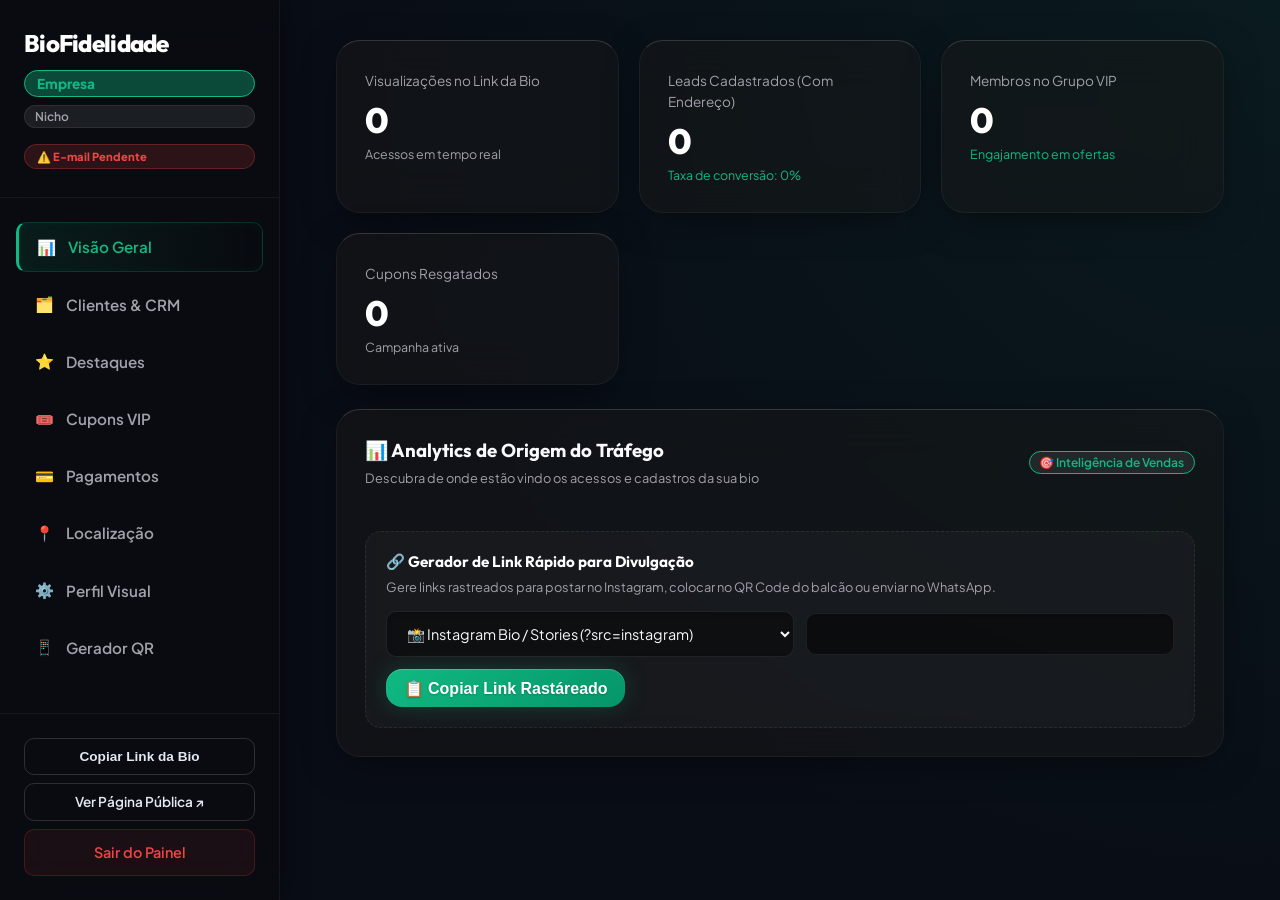
==== admin/empresa.html @ f2951888 "feat: atualizar admin/empresa.html (versao final com bugs corrigidos)" ====
<!DOCTYPE html>
<html lang="pt-BR">
<head>
  <meta charset="UTF-8">
  <meta name="viewport" content="width=device-width, initial-scale=1.0">
  <title>Painel da Empresa | BioFidelidade SaaS</title>

  <!-- Google Fonts -->
  <link rel="preconnect" href="https://fonts.googleapis.com">
  <link rel="preconnect" href="https://fonts.gstatic.com" crossorigin>
  <link href="https://fonts.googleapis.com/css2?family=Plus+Jakarta+Sans:wght@500;600;700;800&family=Inter:wght@400;500;600&display=swap" rel="stylesheet">

  <!-- Cropper.js CDN para Recorte Interativo da Foto de Capa (Zoom, Pan, Centralizar & Bordas) -->
  <link rel="stylesheet" href="https://cdnjs.cloudflare.com/ajax/libs/cropperjs/1.5.13/cropper.min.css"/>
  <script src="https://cdnjs.cloudflare.com/ajax/libs/cropperjs/1.5.13/cropper.min.js" defer></script>

  <link rel="stylesheet" href="../css/style.css">
  <link href="https://fonts.googleapis.com/css2?family=Outfit:wght@400;500;700;800&family=Plus+Jakarta+Sans:wght@400;500;600;700&display=swap" rel="stylesheet">
  <style>
    body { 
      background: #090d16 radial-gradient(circle at top right, rgba(16, 185, 129, 0.08), transparent 60%);
      background-attachment: fixed;
      font-family: 'Plus Jakarta Sans', sans-serif; 
      color: #f8fafc;
    }
    h1, h2, h3, h4, h5, h6, .sidebar-brand, .stat-number { 
      font-family: 'Outfit', sans-serif; 
    }
    .glass-card {
      background: rgba(25, 25, 25, 0.5);
      backdrop-filter: blur(24px);
      -webkit-backdrop-filter: blur(24px);
      border-radius: var(--radius-lg);
      padding: 1.75rem;
      border: 1px solid rgba(255, 255, 255, 0.05);
      border-top: 1px solid rgba(255, 255, 255, 0.15);
      box-shadow: 0 10px 40px -10px rgba(0,0,0,0.5);
      transition: all 0.3s ease;
    }
    .nav-bar-admin {
      display: flex; justify-content: space-between; align-items: center;
      padding: 1rem 2rem; background: rgba(11, 15, 23, 0.95); border-bottom: 1px solid var(--border-color);
      width: 100%;
    }
    .grid-dashboard {
      display: grid; grid-template-columns: repeat(auto-fit, minmax(240px, 1fr)); gap: 1.25rem;
    }
    .stat-number { font-size: 2.2rem; font-weight: 800; color: #fff; margin-top: 0.5rem; }
    .badge-tenant {
      background: var(--tenant-glow); color: var(--tenant-primary);
      border: 1px solid var(--tenant-primary); padding: 0.25rem 0.75rem; border-radius: 99px;
      font-size: 0.85rem; font-weight: 800; display: inline-flex; align-items: center; gap: 0.4rem;
    }
    .badge-niche {
      background: rgba(255, 255, 255, 0.08); color: var(--text-muted);
      border: 1px solid var(--border-color); padding: 0.2rem 0.6rem; border-radius: 99px;
      font-size: 0.75rem; font-weight: 600;
    }
    .tab-btn {
      padding: 0.65rem 1.1rem; border-radius: var(--radius-sm); border: none;
      background: rgba(255,255,255,0.04); color: var(--text-muted); font-weight: 600; font-size: 0.88rem;
      cursor: pointer; transition: var(--transition); display: inline-flex; align-items: center; gap: 0.4rem;
    }
    .tab-btn:hover { background: rgba(255,255,255,0.08); color: #fff; }
    .tab-btn.active { background: var(--tenant-primary); color: #fff; box-shadow: 0 4px 12px var(--tenant-glow); }
    .tab-content {
      display: none;
      animation: fadeInTab 0.25s ease forwards;
    }
    .tab-content.active {
      display: block !important;
    }
    @keyframes fadeInTab {
      from { opacity: 0; transform: translateY(6px); }
      to { opacity: 1; transform: translateY(0); }
    }
    .highlight-edit-card {
      background: rgba(255, 255, 255, 0.03);
      border: 1px solid var(--border-color);
      border-radius: var(--radius-md);
      padding: 1.25rem;
      margin-bottom: 1.25rem;
    }
    .img-upload-box {
      display: flex;
      align-items: center;
      gap: 1rem;
      background: rgba(255, 255, 255, 0.02);
      border: 2px dashed var(--border-color);
      border-radius: var(--radius-sm);
      padding: 0.75rem;
      cursor: pointer;
      transition: var(--transition);
    }
    .img-upload-box:hover {
      border-color: var(--tenant-primary);
      background: rgba(255, 255, 255, 0.05);
    }
    .img-preview-thumb {
      width: 60px;
      height: 60px;
      border-radius: var(--radius-sm);
      object-fit: cover;
      border: 1px solid var(--border-color);
      background: #000;
    }

    /* PREVIEW EM TEMPO REAL NO CELULAR DO PAINEL */
    .mobile-header-preview-box {
      width: 100%;
      height: 140px;
      border-radius: var(--radius-md);
      overflow: hidden;
      border: 1px solid var(--border-color);
      position: relative;
      background: #000;
      margin-top: 0.5rem;
    }
    .mobile-header-preview-img {
      width: 100%;
      height: 100%;
      object-fit: cover;
      object-position: center center;
    }

    /* MODAL DE CROPPER INTERATIVO EM TELA CHEIA */
    .cropper-modal-overlay {
      position: fixed;
      top: 0; left: 0; width: 100vw; height: 100vh;
      background: rgba(0, 0, 0, 0.88);
      backdrop-filter: blur(8px);
      z-index: 99999;
      display: none;
      align-items: center;
      justify-content: center;
      padding: 1rem;
    }
    .cropper-modal-overlay.active {
      display: flex;
    }
    .cropper-modal-container {
      background: #0d1322;
      border: 1px solid var(--border-color);
      border-radius: var(--radius-lg);
      width: 100%;
      max-width: 720px;
      padding: 1.25rem;
      box-shadow: 0 10px 40px rgba(0,0,0,0.8);
      display: flex;
      flex-direction: column;
      max-height: 92vh;
    }
    .cropper-canvas-box {
      width: 100%;
      height: 350px;
      background: #05080e;
      border-radius: var(--radius-md);
      overflow: hidden;
      margin: 1rem 0;
      border: 1px solid var(--border-color);
    }
    .cropper-canvas-box img {
      max-width: 100%;
      display: block;
    }

    .search-input-crm {
      background: rgba(255,255,255,0.05);
      border: 1px solid var(--border-color);
      border-radius: var(--radius-sm);
      padding: 0.5rem 1rem;
      color: #fff;
      font-size: 0.85rem;
      width: 240px;
    }
    .empty-state-card {
      padding: 3rem; text-align: center; color: var(--text-muted);
    }
    .password-wrapper {
      position: relative;
      display: flex;
      align-items: center;
    }
    .password-toggle-eye {
      position: absolute;
      right: 12px;
      background: none;
      border: none;
      color: var(--text-muted);
      cursor: pointer;
      padding: 0;
      display: flex;
      align-items: center;
      justify-content: center;
    }
    .payment-option-checkbox-card {
      display: flex;
      align-items: center;
      gap: 0.75rem;
      background: rgba(255, 255, 255, 0.03);
      border: 1px solid var(--border-color);
      padding: 0.75rem 1rem;
      border-radius: var(--radius-sm);
      cursor: pointer;
      transition: var(--transition);
    }
    .payment-option-checkbox-card:hover {
      border-color: var(--tenant-primary);
      background: rgba(255, 255, 255, 0.06);
    }

    /* Modais do Painel Admin */
    .modal-overlay {
      position: fixed;
      top: 0; left: 0; right: 0; bottom: 0;
      background: rgba(0, 0, 0, 0.8);
      backdrop-filter: blur(8px);
      display: flex;
      align-items: center;
      justify-content: center;
      z-index: 10000;
      opacity: 0;
      pointer-events: none;
      transition: all 0.25s ease;
      padding: 1rem;
    }
    .modal-overlay.active {
      opacity: 1;
      pointer-events: auto;
    }
    .modal-box {
      background: #111726;
      border: 1px solid var(--border-color);
      border-radius: var(--radius-lg);
      width: 100%;
      max-width: 440px;
      max-height: 92vh;
      overflow-y: auto;
      padding: 1.25rem;
      transform: scale(0.95);
      transition: all 0.25s ease;
    }
    .modal-overlay.active .modal-box {
      transform: scale(1);
    }

    /* Premium Sidebar Layout from Master */
    ::-webkit-scrollbar { width: 8px; height: 8px; }
    ::-webkit-scrollbar-track { background: #090d16; }
    ::-webkit-scrollbar-thumb { background: #334155; border-radius: 4px; }

    body {
      display: flex;
      min-height: 100vh;
      overflow-x: hidden;
      margin: 0;
      padding: 0;
    }

    .sidebar {
      width: 280px;
      background: rgba(10, 10, 10, 0.4);
      backdrop-filter: blur(24px);
      -webkit-backdrop-filter: blur(24px);
      border-right: 1px solid rgba(255,255,255,0.05);
      display: flex;
      flex-direction: column;
      flex-shrink: 0;
      position: sticky;
      top: 0;
      height: 100vh;
      z-index: 100;
      box-shadow: 4px 0 24px rgba(0,0,0,0.4);
    }
    .sidebar-header {
      padding: 1.75rem 1.5rem;
      border-bottom: 1px solid rgba(255,255,255,0.05);
      display: flex;
      flex-direction: column;
      gap: 0.25rem;
    }
    .sidebar-brand { font-size: 1.5rem; font-weight: 800; color: #fff; letter-spacing: -0.03em; }
    .nav-menu { padding: 1.5rem 1rem; flex: 1; display: flex; flex-direction: column; gap: 0.5rem; overflow-y: auto; }
    .nav-item {
      display: flex; align-items: center; gap: 0.75rem;
      padding: 0.85rem 1.1rem; border-radius: var(--radius-sm);
      color: var(--text-muted); text-decoration: none; font-weight: 600; font-size: 0.95rem;
      cursor: pointer; transition: var(--transition);
      border: 1px solid transparent;
    }
    .nav-item:hover { background: rgba(255,255,255,0.03); color: #fff; border-color: rgba(255,255,255,0.05); }
    .nav-item.active { 
      background: linear-gradient(90deg, rgba(16, 185, 129, 0.1) 0%, transparent 100%);
      color: var(--tenant-primary); 
      border: 1px solid rgba(16, 185, 129, 0.2);
      border-left: 3px solid var(--tenant-primary); 
      box-shadow: inset 2px 0 12px rgba(16, 185, 129, 0.05);
    }
    
    .sidebar-footer { padding: 1.5rem; border-top: 1px solid rgba(255,255,255,0.05); }
    .btn-logout {
      width: 100%; display: block; text-align: center; padding: 0.85rem;
      background: rgba(239, 68, 68, 0.08); color: #ef4444; border: 1px solid rgba(239, 68, 68, 0.2);
      border-radius: var(--radius-sm); font-weight: 600; font-size: 0.9rem; cursor: pointer; text-decoration: none;
      transition: var(--transition);
    }
    .btn-logout:hover { background: rgba(239, 68, 68, 0.15); box-shadow: 0 0 16px rgba(239, 68, 68, 0.2); }

    .main-content {
      flex: 1; padding: 2.5rem 3.5rem; overflow-y: auto; height: 100vh; position: relative;
    }
    
    .header-top { display: flex; justify-content: space-between; align-items: center; margin-bottom: 2rem; }
    .page-title h1 { font-size: 2rem; font-weight: 800; margin-bottom: 0.25rem; letter-spacing: -0.03em; }
    .page-title p { color: var(--text-muted); font-size: 0.95rem; }

    .btn-outline {
      background: transparent; color: #e2e8f0; border: 1px solid rgba(255,255,255,0.15); padding: 0.6rem 0.8rem;
      border-radius: var(--radius-sm); font-weight: 600; font-size: 0.85rem; cursor: pointer; text-decoration: none; transition: var(--transition); display: inline-flex; align-items: center; gap: 0.3rem;
    }
    .btn-outline:hover { background: rgba(255,255,255,0.08); border-color: rgba(255,255,255,0.3); color: #fff; }
    
    /* Hide the old layout elements */
    /* removed hidden layout */

  </style>
</head>
<body>

  <!-- SIDEBAR -->
  <aside class="sidebar">
    <div class="sidebar-header">
      <div class="sidebar-brand">BioFidelidade</div>
      <span class="badge-tenant" id="admin-company-name" style="margin-top: 0.5rem;">Empresa</span>
      <span class="badge-niche" id="admin-company-niche" style="margin-top: 0.25rem;">Nicho</span>
      <span id="badge-email-confirm-status" style="padding: 0.25rem 0.75rem; border-radius: 99px; font-size: 0.7rem; font-weight: 800; display: inline-flex; align-items: center; gap: 0.35rem; cursor: pointer; margin-top: 0.75rem; background: rgba(239,68,68,0.15); color: #ef4444; border: 1px solid rgba(239,68,68,0.3);" onclick="checkAndOpenEmailConfirmModal()">
        ⚠️ E-mail Pendente
      </span>
      <button type="button" id="btn-test-email-lock" onclick="toggleEmailConfirmationForTesting()" class="btn-action btn-secondary-action" style="padding: 0.3rem 0.5rem; font-size: 0.7rem; cursor: pointer; border-color: rgba(245,158,11,0.5); color: #f59e0b; display: none; margin-top: 0.5rem;">
        🔒 Testar Trava
      </button>
    </div>
    
    <nav class="nav-menu">
      <div class="nav-item active" onclick="showTab('tab-visao-geral', this)">
        <span>📊</span> Visão Geral
      </div>
      <div class="nav-item" onclick="showTab('tab-clientes', this)">
        <span>🗂️</span> Clientes & CRM
      </div>
      <div class="nav-item" onclick="showTab('tab-destaques', this)">
        <span>⭐</span> Destaques
      </div>
      <div class="nav-item" onclick="showTab('tab-cupons', this)">
        <span>🎟️</span> Cupons VIP
      </div>
      <div class="nav-item" onclick="showTab('tab-pagamentos', this)">
        <span>💳</span> Pagamentos
      </div>
      <div class="nav-item" onclick="showTab('tab-localizacao', this)">
        <span>📍</span> Localização
      </div>
      <div class="nav-item" onclick="showTab('tab-conta-seguranca', this)">
        <span>⚙️</span> Perfil Visual
      </div>
      <div class="nav-item" onclick="showTab('tab-qrcode', this)">
        <span>📱</span> Gerador QR
      </div>
    </nav>
    
    <div class="sidebar-footer" style="display:flex; flex-direction:column; gap:0.5rem;">
      <select id="company-selector-admin" onchange="switchAdminCompany(this.value)" class="tenant-switcher-select" style="display: none; background: rgba(255,255,255,0.05); border: 1px solid rgba(255,255,255,0.1); color: #fff; padding: 0.5rem; border-radius: 8px; font-size: 0.8rem;"></select>
      <button class="btn-outline" onclick="copyBioLink()" style="width:100%; justify-content:center;">Copiar Link da Bio</button>
      <a href="../index.html" id="link-public-page" target="_blank" class="btn-outline" style="width:100%; justify-content:center;">Ver Página Pública ↗</a>
      <a href="login.html" class="btn-logout">Sair do Painel</a>
    </div>
  </aside>

  <!-- MAIN CONTENT -->
  <main class="main-content">

    <div id="tab-visao-geral" class="tab-content active" style="display: block;">
      <div class="grid-dashboard" style="margin-bottom: 1.5rem;">
        <div class="glass-card">
          <span style="font-size: 0.85rem; color: var(--text-muted);">Visualizações no Link da Bio</span>
          <div class="stat-number" id="m-views">0</div>
          <span style="font-size: 0.78rem; color: var(--text-muted);">Acessos em tempo real</span>
        </div>

        <div class="glass-card">
          <span style="font-size: 0.85rem; color: var(--text-muted);">Leads Cadastrados (Com Endereço)</span>
          <div class="stat-number" id="m-leads">0</div>
          <span style="font-size: 0.78rem; color: var(--open-green);" id="m-conversion-rate">Taxa de conversão: 0%</span>
        </div>

        <div class="glass-card">
          <span style="font-size: 0.85rem; color: var(--text-muted);">Membros no Grupo VIP</span>
          <div class="stat-number" id="m-vip">0</div>
          <span style="font-size: 0.78rem; color: var(--tenant-primary);">Engajamento em ofertas</span>
        </div>

        <div class="glass-card">
          <span style="font-size: 0.85rem; color: var(--text-muted);">Cupons Resgatados</span>
          <div class="stat-number" id="m-coupons">0</div>
          <span style="font-size: 0.78rem; color: var(--text-muted);">Campanha ativa</span>
        </div>
      </div>

      <!-- SEÇÃO 1: PAINEL DE ORIGEM DO TRÁFEGO (ANALYTICS) -->
      <div class="glass-card" style="margin-bottom: 1.5rem;">
        <div style="display: flex; justify-content: space-between; align-items: center; margin-bottom: 1.25rem; flex-wrap: wrap; gap: 1rem;">
          <div>
            <h3 style="margin-bottom: 0.25rem;">📊 Analytics de Origem do Tráfego</h3>
            <span style="font-size: 0.8rem; color: var(--text-muted);">Descubra de onde estão vindo os acessos e cadastros da sua bio</span>
          </div>
          <span class="badge-niche" style="color: var(--tenant-primary); border-color: var(--tenant-primary);">🎯 Inteligência de Vendas</span>
        </div>

        <div id="traffic-origin-grid" style="display: grid; grid-template-columns: repeat(auto-fit, minmax(220px, 1fr)); gap: 1rem; margin-bottom: 1.5rem;">
          <!-- Preenchido via JS: Instagram, QR Code Balcão, Facebook, WhatsApp, Direto -->
        </div>

        <!-- GERADOR DE LINKS COM TAG DE ORIGEM -->
        <div style="background: rgba(255,255,255,0.03); border: 1px dashed var(--border-color); border-radius: var(--radius-md); padding: 1.25rem;">
          <h4 style="color: #fff; font-size: 0.95rem; margin-bottom: 0.5rem;">🔗 Gerador de Link Rápido para Divulgação</h4>
          <p style="font-size: 0.8rem; color: var(--text-muted); margin-bottom: 1rem;">
            Gere links rastreados para postar no Instagram, colocar no QR Code do balcão ou enviar no WhatsApp.
          </p>

          <div style="display: flex; gap: 0.75rem; flex-wrap: wrap; align-items: center;">
            <select id="link-tag-channel" class="form-control" style="width: auto; min-width: 220px;" onchange="updateGeneratedLinkPreview()">
              <option value="instagram">📸 Instagram Bio / Stories (?src=instagram)</option>
              <option value="qrcode_balcao">📲 QR Code Balcão / Panfleto (?src=qrcode_balcao)</option>
              <option value="facebook">📘 Facebook Post / Ads (?src=facebook)</option>
              <option value="whatsapp">💬 WhatsApp / Grupos (?src=whatsapp)</option>
              <option value="anuncio_pago">🚀 Anúncio Pago Meta/Google (?src=anuncio_pago)</option>
            </select>

            <input type="text" id="generated-tagged-url" class="form-control" readonly style="flex: 1; min-width: 260px; font-family: monospace; background: rgba(0,0,0,0.5); color: var(--tenant-primary); font-weight: 700;">

            <button type="button" class="btn-action btn-primary-action" style="width: auto; padding: 0.6rem 1.1rem; cursor: pointer;" onclick="copyTaggedLink()">
              📋 Copiar Link Rastáreado
            </button>
          </div>
        </div>
      </div>
    </div>

    <!-- TAB 2: Clientes & Leads CRM -->
    <div id="tab-clientes" class="tab-content" style="display: none;">
      <div class="glass-card">
        <div style="display: flex; justify-content: space-between; align-items: center; margin-bottom: 1.25rem; flex-wrap: wrap; gap: 1rem;">
          <div>
            <h3 style="margin-bottom: 0.25rem;">Base de Clientes & CRM</h3>
            <span style="font-size: 0.8rem; color: var(--text-muted);">Visualize os dados, contate clientes ou gerencie registros</span>
          </div>

          <div style="display: flex; gap: 0.5rem; align-items: center; flex-wrap: wrap;">
            <input type="text" id="search-crm" class="search-input-crm" placeholder="Buscar por Nome, Whats ou Bairro..." oninput="filterCRMTable()">
            <button type="button" class="btn-action btn-secondary-action" style="width: auto; padding: 0.4rem 0.75rem; font-size: 0.8rem; cursor: pointer;" onclick="exportCRMList()">
              Exportar CSV
            </button>
            <button type="button" class="btn-action btn-secondary-action" style="width: auto; padding: 0.4rem 0.75rem; font-size: 0.8rem; cursor: pointer; border-color: rgba(239,68,68,0.4); color: #ef4444;" onclick="clearAllLeads()">
              🗑️ Limpar Todos
            </button>
          </div>
        </div>

        <table style="width: 100%; border-collapse: collapse; text-align: left; font-size: 0.9rem;">
          <thead>
            <tr style="border-bottom: 1px solid var(--border-color); color: var(--text-muted);">
              <th style="padding: 0.75rem;">Nome Completo</th>
              <th style="padding: 0.75rem;">WhatsApp</th>
              <th style="padding: 0.75rem;">Endereço & Bairro</th>
              <th style="padding: 0.75rem;">Origem</th>
              <th style="padding: 0.75rem;">Cupom Gerado</th>
              <th style="padding: 0.75rem;">Data / Hora</th>
              <th style="padding: 0.75rem; text-align: right;">Ações</th>
            </tr>
          </thead>
          <tbody id="company-customers-tbody">
            <!-- Preenchido via JS -->
          </tbody>
        </table>
      </div>
    </div>

    <!-- TAB 3: Fotos & Destaques / Mais Vendidos -->
    <div id="tab-destaques" class="tab-content" style="display: none;">
      <div class="glass-card" style="max-width: 760px; margin: 0 auto;">
        <h3>Produtos & Serviços em Destaque</h3>
        <p style="font-size: 0.85rem; color: var(--text-muted); margin-bottom: 1.5rem;">
          Anexe as fotos e valores dos 3 principais produtos ou serviços em destaque na sua bio.
        </p>

        <!-- Destaque 1 -->
        <div class="highlight-edit-card">
          <h4 style="color: var(--tenant-primary); margin-bottom: 0.75rem;">Item 1 em Destaque</h4>
          <div style="display: grid; grid-template-columns: 2fr 1fr; gap: 0.75rem; margin-bottom: 0.75rem;">
            <div class="form-group" style="margin-bottom: 0;">
              <label class="form-label">Nome do Produto / Serviço</label>
              <input type="text" id="h1-name" class="form-control" value="Vitamina C Zinco Premium">
            </div>
            <div class="form-group" style="margin-bottom: 0;">
              <label class="form-label">Preço (R$)</label>
              <input type="text" id="h1-price" class="form-control" value="R$ 29,90">
            </div>
          </div>

          <div class="form-group" style="margin-bottom: 0;">
            <label class="form-label">Anexar Foto do Produto</label>
            <div class="img-upload-box" onclick="document.getElementById('h1-file-input').click()">
              <img id="h1-preview" src="https://images.unsplash.com/photo-1584308666744-24d5c474f2ae?w=400" class="img-preview-thumb" alt="Preview 1">
              <div>
                <span style="font-size: 0.88rem; font-weight: 700; color: #fff;">Clique aqui para selecionar uma foto</span><br>
                <span style="font-size: 0.75rem; color: var(--text-muted);">Suporta JPG, PNG ou WEBP (Galeria / Câmera)</span>
              </div>
              <input type="file" id="h1-file-input" accept="image/*" style="display: none;" onchange="handleImageUpload(event, 'h1')">
            </div>
          </div>
        </div>

        <!-- Destaque 2 -->
        <div class="highlight-edit-card">
          <h4 style="color: var(--tenant-primary); margin-bottom: 0.75rem;">Item 2 em Destaque</h4>
          <div style="display: grid; grid-template-columns: 2fr 1fr; gap: 0.75rem; margin-bottom: 0.75rem;">
            <div class="form-group" style="margin-bottom: 0;">
              <label class="form-label">Nome do Produto / Serviço</label>
              <input type="text" id="h2-name" class="form-control" value="Kit Dermocosmético Hidratante">
            </div>
            <div class="form-group" style="margin-bottom: 0;">
              <label class="form-label">Preço (R$)</label>
              <input type="text" id="h2-price" class="form-control" value="R$ 69,90">
            </div>
          </div>

          <div class="form-group" style="margin-bottom: 0;">
            <label class="form-label">Anexar Foto do Produto</label>
            <div class="img-upload-box" onclick="document.getElementById('h2-file-input').click()">
              <img id="h2-preview" src="https://images.unsplash.com/photo-1576602976047-174e57a47881?w=400" class="img-preview-thumb" alt="Preview 2">
              <div>
                <span style="font-size: 0.88rem; font-weight: 700; color: #fff;">Clique aqui para selecionar uma foto</span><br>
                <span style="font-size: 0.75rem; color: var(--text-muted);">Suporta JPG, PNG ou WEBP (Galeria / Câmera)</span>
              </div>
              <input type="file" id="h2-file-input" accept="image/*" style="display: none;" onchange="handleImageUpload(event, 'h2')">
            </div>
          </div>
        </div>

        <!-- Destaque 3 -->
        <div class="highlight-edit-card">
          <h4 style="color: var(--tenant-primary); margin-bottom: 0.75rem;">Item 3 em Destaque</h4>
          <div style="display: grid; grid-template-columns: 2fr 1fr; gap: 0.75rem; margin-bottom: 0.75rem;">
            <div class="form-group" style="margin-bottom: 0;">
              <label class="form-label">Nome do Produto / Serviço</label>
              <input type="text" id="h3-name" class="form-control" value="Protetor Solar FPS 60">
            </div>
            <div class="form-group" style="margin-bottom: 0;">
              <label class="form-label">Preço (R$)</label>
              <input type="text" id="h3-price" class="form-control" value="R$ 49,90">
            </div>
          </div>

          <div class="form-group" style="margin-bottom: 0;">
            <label class="form-label">Anexar Foto do Produto</label>
            <div class="img-upload-box" onclick="document.getElementById('h3-file-input').click()">
              <img id="h3-preview" src="https://images.unsplash.com/photo-1585435557343-3b092031a831?w=400" class="img-preview-thumb" alt="Preview 3">
              <div>
                <span style="font-size: 0.88rem; font-weight: 700; color: #fff;">Clique aqui para selecionar uma foto</span><br>
                <span style="font-size: 0.75rem; color: var(--text-muted);">Suporta JPG, PNG ou WEBP (Galeria / Câmera)</span>
              </div>
              <input type="file" id="h3-file-input" accept="image/*" style="display: none;" onchange="handleImageUpload(event, 'h3')">
            </div>
          </div>
        </div>

        <button type="button" class="btn-action btn-primary-action" style="cursor: pointer;" onclick="saveHighlights()">
          Salvar Produtos em Destaque
        </button>
      </div>
    </div>

    <!-- TAB: OFERTAS, CUPONS & GRUPO VIP -->
    <div id="tab-cupons" class="tab-content" style="display: none;">
      <div class="glass-card" style="max-width: 650px; margin: 0 auto;">
        <h3>Ofertas, Cupons & Link do Grupo VIP</h3>
        <p style="font-size: 0.85rem; color: var(--text-muted); margin-bottom: 1.5rem;">
          Personalize a porcentagem do desconto (ex: 5% OFF, 10% OFF, R$ 15 OFF), a oferta de boas-vindas e o código do cupom.
        </p>

        <div style="display: grid; grid-template-columns: 1fr 1fr; gap: 0.85rem; margin-bottom: 1rem;">
          <div class="form-group" style="margin: 0;">
            <label class="form-label">Porcentagem / Valor do Desconto *</label>
            <input type="text" id="config-discount-badge" class="form-control" value="10% OFF" placeholder="ex: 5% OFF, 10% OFF, R$ 10 OFF" oninput="updateCampaignTitlePreview(this.value)">
          </div>

          <div class="form-group" style="margin: 0;">
            <label class="form-label">Código Base do Cupom *</label>
            <input type="text" id="config-coupon-code" class="form-control" value="MED10" placeholder="ex: MED10, PROMO5">
          </div>
        </div>

        <!-- ATALHOS RÁPIDOS PRESET DE DESCONTO -->
        <div style="display: flex; gap: 0.4rem; flex-wrap: wrap; margin-bottom: 1.25rem;">
          <button type="button" class="btn-action btn-secondary-action" style="padding: 0.3rem 0.65rem; font-size: 0.73rem; cursor: pointer; width: auto;" onclick="applyDiscountPreset('5%')">⚡ 5% OFF (Cupom MED10)</button>
          <button type="button" class="btn-action btn-secondary-action" style="padding: 0.3rem 0.65rem; font-size: 0.73rem; cursor: pointer; width: auto;" onclick="applyDiscountPreset('10%')">⚡ 10% OFF (Cupom MED10)</button>
          <button type="button" class="btn-action btn-secondary-action" style="padding: 0.3rem 0.65rem; font-size: 0.73rem; cursor: pointer; width: auto;" onclick="applyDiscountPreset('especial')">⚡ Desconto Especial VIP</button>
        </div>

        <div class="form-group">
          <label class="form-label">Título da Oferta de Boas-Vindas na Bio</label>
          <input type="text" id="config-campaign-title" class="form-control" value="Ganhe 10% OFF na 1ª compra + Acesso ao Grupo VIP">
        </div>

        <div class="form-group">
          <label class="form-label">Link de Convite do Grupo VIP do WhatsApp</label>
          <input type="url" id="config-vip-group-cupons" class="form-control" value="https://chat.whatsapp.com/demoMedFarmaVIP" placeholder="https://chat.whatsapp.com/xyz">
          <span style="font-size: 0.75rem; color: var(--text-muted); margin-top: 0.25rem; display: block;">
            💡 Cole aqui o link de convite do seu grupo no WhatsApp (Dados do Grupo -> Convidar via Link).
          </span>
        </div>

        <button type="button" class="btn-action btn-primary-action" style="cursor: pointer;" onclick="saveCampaignConfig()">
          Salvar Alterações da Campanha & Grupo VIP
        </button>
      </div>
    </div>

    <!-- TAB: FORMAS DE PAGAMENTO ACEITAS -->
    <div id="tab-pagamentos" class="tab-content" style="display: none;">
      <div class="glass-card" style="max-width: 650px; margin: 0 auto;">
        <h3>Formas de Pagamento Aceitas</h3>
        <p style="font-size: 0.85rem; color: var(--text-muted); margin-bottom: 1.5rem;">
          Selecione os métodos de pagamento exibidos no perfil da sua bio para passar confiança aos seus clientes.
        </p>

        <div style="display: flex; flex-direction: column; gap: 0.75rem; margin-bottom: 1.5rem;">
          
          <label class="payment-option-checkbox-card">
            <input type="checkbox" id="pay-pix" checked style="width: 18px; height: 18px; cursor: pointer;">
            <div>
              <strong style="color: #fff; font-size: 0.9rem;">⚡ Pix Instantâneo</strong><br>
              <span style="font-size: 0.78rem; color: var(--text-muted);">Aprova na hora com Chave Pix ou QR Code</span>
            </div>
          </label>

          <label class="payment-option-checkbox-card">
            <input type="checkbox" id="pay-card" checked style="width: 18px; height: 18px; cursor: pointer;">
            <div>
              <strong style="color: #fff; font-size: 0.9rem;">💳 Cartão de Crédito / Débito</strong><br>
              <span style="font-size: 0.78rem; color: var(--text-muted);">Maquininha na entrega ou link de pagamento online</span>
            </div>
          </label>

          <label class="payment-option-checkbox-card">
            <input type="checkbox" id="pay-cash" checked style="width: 18px; height: 18px; cursor: pointer;">
            <div>
              <strong style="color: #fff; font-size: 0.9rem;">💵 Dinheiro em Espécie (Com Troco)</strong><br>
              <span style="font-size: 0.78rem; color: var(--text-muted);">Pagamento físico no ato da entrega/atendimento</span>
            </div>
          </label>

          <label class="payment-option-checkbox-card">
            <input type="checkbox" id="pay-meal" style="width: 18px; height: 18px; cursor: pointer;">
            <div>
              <strong style="color: #fff; font-size: 0.9rem;">🍔 Vale Refeição / Alimentação (VR / VA / Ticket)</strong><br>
              <span style="font-size: 0.78rem; color: var(--text-muted);">Ideal para alimentação, drogarias e supermercados</span>
            </div>
          </label>

        </div>

        <div class="form-group">
          <label class="form-label">Outras Formas de Pagamento Personalizadas (Opcional)</label>
          <input type="text" id="pay-custom" class="form-control" placeholder="Ex: PicPay, Boleto Faturado, Transferência Itaú" value="">
          <span style="font-size: 0.75rem; color: var(--text-muted); margin-top: 0.25rem; display: block;">
            Caso queira adicionar outra opção personalizada, separe por vírgulas.
          </span>
        </div>

        <button type="button" class="btn-action btn-primary-action" style="cursor: pointer;" onclick="savePaymentConfig()">
          Salvar Formas de Pagamento
        </button>
      </div>
    </div>

    <!-- TAB 5: Localização & GPS -->
    <div id="tab-localizacao" class="tab-content" style="display: none;">
      <div class="glass-card" style="max-width: 650px; margin: 0 auto;">
        <h3>Configuração de Localização & GPS</h3>
        <p style="font-size: 0.85rem; color: var(--text-muted); margin-bottom: 1.25rem;">
          Altere o endereço e os horários de atendimento da empresa. O mapa e o indicador de atendimento em tempo áreal atualizarão automaticamente!
        </p>

        <div class="form-group">
          <label class="form-label">Endereço Completo Comercial</label>
          <input type="text" id="config-address" class="form-control" value="Av. Brasil, 450 - Centro" oninput="updateAdminMapPreview(this.value)">
          <span style="font-size: 0.75rem; color: var(--text-muted); margin-top: 0.25rem; display: block;">
            💡 Digite a Rua, Número, Bairro e Cidade (ex: Av. Brasil, 450 - Centro).
          </span>
        </div>

        <!-- HOÁRIOS DETALHADOS POR DIA DA SEMANA / FINAL DE SEMANA -->
        <div class="form-group" style="margin-bottom: 1.25rem;">
          <label class="form-label" style="font-weight: 800; color: #fff;">⏰ Horários de Funcionamento por Dia / Final de Semana</label>

          <div style="display: grid; grid-template-columns: repeat(auto-fit, minmax(180px, 1fr)); gap: 0.75rem; margin-top: 0.4rem;">
            <!-- 1. Seg a Sex -->
            <div style="background: rgba(255,255,255,0.03); border: 1px solid var(--border-color); border-radius: 10px; padding: 0.85rem;">
              <label style="font-size: 0.8rem; font-weight: 700; color: #fff; display: block; margin-bottom: 0.35rem;">
                📅 Segunda a Sexta
              </label>
              <input type="text" id="config-hours-weekday" class="form-control" value="08:00 às 22:00" placeholder="08:00 às 22:00" oninput="updateAdminHoursPreviewAll()">
            </div>

            <!-- 2. Sábado -->
            <div style="background: rgba(255,255,255,0.03); border: 1px solid var(--border-color); border-radius: 10px; padding: 0.85rem;">
              <label style="font-size: 0.8rem; font-weight: 700; color: #fff; display: block; margin-bottom: 0.35rem;">
                📅 Sábado
              </label>
              <input type="text" id="config-hours-saturday" class="form-control" value="08:00 às 18:00" placeholder="08:00 às 18:00 ou Fechado" oninput="updateAdminHoursPreviewAll()">
            </div>

            <!-- 3. Domingo -->
            <div style="background: rgba(255,255,255,0.03); border: 1px solid var(--border-color); border-radius: 10px; padding: 0.85rem;">
              <label style="font-size: 0.8rem; font-weight: 700; color: #fff; display: block; margin-bottom: 0.35rem;">
                📅 Domingo & Feriados
              </label>
              <input type="text" id="config-hours-sunday" class="form-control" value="Fechado" placeholder="Fechado ou 09:00 às 14:00" oninput="updateAdminHoursPreviewAll()">
            </div>
          </div>

          <!-- ATALHOS RÁPIDOS PRESET -->
          <div style="display: flex; gap: 0.4rem; flex-wrap: wrap; margin-top: 0.65rem;">
            <button type="button" class="btn-action btn-secondary-action" style="padding: 0.3rem 0.65rem; font-size: 0.73rem; cursor: pointer; width: auto;" onclick="applyHoursPreset('standard')">⚡ Padrao: Seg-Sex 08-22h | Sáb 08-18h | Dom Fechado</button>
            <button type="button" class="btn-action btn-secondary-action" style="padding: 0.3rem 0.65rem; font-size: 0.73rem; cursor: pointer; width: auto;" onclick="applyHoursPreset('commercial')">⚡ Comercial: Seg-Sex 08-18h | Sáb 08-12h | Dom Fechado</button>
            <button type="button" class="btn-action btn-secondary-action" style="padding: 0.3rem 0.65rem; font-size: 0.73rem; cursor: pointer; width: auto;" onclick="applyHoursPreset('24h')">⚡ 24h Todos os Dias</button>
          </div>
        </div>

        <!-- PRÉ-VISUALIZAÇÃO DO STATUS EM TEMPO REAL E MAPA DO GOOGLE -->
        <div style="background: rgba(255,255,255,0.03); border: 1px solid var(--border-color); border-radius: var(--radius-md); padding: 1rem; margin-bottom: 1.25rem;">
          <div style="display: flex; justify-content: space-between; align-items: center; margin-bottom: 0.75rem;">
            <span style="font-size: 0.82rem; font-weight: 700; color: #fff;">📱 Pré-Visualização na Bio Pública</span>
            <div id="admin-hours-status-badge" style="font-size: 0.75rem; font-weight: 800; padding: 0.25rem 0.6rem; border-radius: 99px; background: rgba(16,185,129,0.15); color: #10b981; border: 1px solid #10b981;">
              🟢 Aberto Agora
            </div>
          </div>

          <div style="width: 100%; height: 160px; border-radius: var(--radius-sm); overflow: hidden; border: 1px solid var(--border-color); position: relative; background: #000;">
            <iframe id="admin-map-preview-iframe" style="width: 100%; height: 100%; border: none; filter: grayscale(0.8) invert(0.9) contrast(1.2);" src="https://maps.google.com/maps?q=Av.%20Brasil,%20450%20-%20Centro&t=&z=15&ie=UTF8&iwloc=&output=embed"></iframe>
          </div>
        </div>

        <button type="button" class="btn-action btn-primary-action" style="cursor: pointer;" onclick="saveLocationConfig()">
          Salvar Localização & Horários
        </button>
      </div>
    </div>

    <!-- TAB 6: PERFIL & IDENTIDADE VISUAL + RECORTE INTERATIVO DE CAPA COM CENTRALIZAÇÃO AUTOMÁTICA -->
    <div id="tab-conta-seguranca" class="tab-content" style="display: none;">
      <div class="glass-card" style="max-width: 680px; margin: 0 auto;">
        <h3 style="margin-bottom: 0.25rem;">Perfil & Identidade Visual da Bio</h3>
        <p style="font-size: 0.85rem; color: var(--text-muted); margin-bottom: 1.5rem;">
          Personalize as fotos da capa da sua bio com ferramenta de zoom, centralização em 1 clique e bordas livres.
        </p>
        
        <!-- SEÇÃO DE FOTOS DA BIO COM RECORTE E CENTRALIZAÇÃO AUTOMÁTICA -->
        <div style="background: rgba(255,255,255,0.03); border: 1px solid var(--border-color); border-radius: var(--radius-md); padding: 1.25rem; margin-bottom: 1.5rem;">
          <h4 style="color: var(--tenant-primary); margin-bottom: 1rem;">🖼️ Imagens do Perfil & Capa</h4>

          <!-- 1. Foto de Capa / Banner com Ferramenta de Zoom & Centralização -->
          <div class="form-group" style="margin-bottom: 1.25rem;">
            <div style="display: flex; justify-content: space-between; align-items: center; margin-bottom: 0.4rem;">
              <label class="form-label" style="margin-bottom: 0;">1. Foto da Capa (Banner)</label>
              <div style="display: flex; gap: 0.5rem;">
                <button type="button" onclick="openCropperModal()" class="btn-action btn-primary-action" style="padding: 0.35rem 0.75rem; font-size: 0.8rem; cursor: pointer; width: auto;">
                  ✂️ Enquadrar & Cortar Capa
                </button>
                <button type="button" onclick="document.getElementById('banner-file-input').click()" class="btn-action btn-secondary-action" style="padding: 0.35rem 0.75rem; font-size: 0.8rem; cursor: pointer; width: auto;">
                  📷 Nova Foto
                </button>
              </div>
            </div>
            
            <div class="mobile-header-preview-box">
              <img id="banner-preview" src="https://images.unsplash.com/photo-1576602976047-174e57a47881?w=800" class="mobile-header-preview-img" alt="Capa Atual">
            </div>
            <span style="font-size: 0.75rem; color: var(--text-muted); margin-top: 0.3rem; display: block;">
              💡 Clique no botão <strong>"Enquadrar & Cortar Capa"</strong> para centralizar a imagem em 1 clique e ajustar o zoom perfeito!
            </span>

            <input type="file" id="banner-file-input" accept="image/*" style="display: none;" onchange="handleBannerUpload(event)">
          </div>

          <!-- 2. Foto do Perfil / Logotipo -->
          <div class="form-group" style="margin-bottom: 0;">
            <label class="form-label">2. Foto do Perfil (Logotipo Circular)</label>
            <div class="img-upload-box" onclick="document.getElementById('logo-file-input').click()">
              <img id="logo-preview" src="https://images.unsplash.com/photo-1576602976047-174e57a47881?w=200" class="img-preview-thumb" style="width: 54px; height: 54px; border-radius: 50%;" alt="Logo Preview">
              <div>
                <span style="font-size: 0.88rem; font-weight: 700; color: #fff;">Clique para alterar a Foto do Perfil</span><br>
                <span style="font-size: 0.75rem; color: var(--text-muted);">Avatar circular centralizado da marca</span>
              </div>
              <input type="file" id="logo-file-input" accept="image/*" style="display: none;" onchange="handleLogoUpload(event)">
            </div>
          </div>
        </div>

        <!-- DADOS GERAIS DA EMPRESA -->
        <div class="form-group">
          <label class="form-label">Nome da Empresa (Exibido no Topo)</label>
          <input type="text" id="config-name" class="form-control" value="Med Farma">
        </div>

        <div class="form-group">
          <label class="form-label">Bio / Descrição Curta da Marca</label>
          <input type="text" id="config-bio-desc" class="form-control" value="Med Farma • Saúde, Farmácia & Bem-Estar">
        </div>

        <div class="form-group">
          <label class="form-label">Segmento / Categoria Profissional</label>
          <select id="config-niche" class="form-control">
            <option value="Saúde, Farmácia & Bem-Estar">Saúde, Farmácia & Bem-Estar</option>
            <option value="Alimentação, Gastronomia & Delivery">Alimentação, Gastronomia & Delivery</option>
            <option value="Moda, Vestuário & Acessórios">Moda, Vestuário & Acessórios</option>
            <option value="Estética, Beleza & Barbearia">Estética, Beleza & Barbearia</option>
            <option value="Confeitaria, Doceria & Panificação">Confeitaria, Doceria & Panificação</option>
            <option value="Supermercados, Hortifruti & Mercearia">Supermercados, Hortifruti & Mercearia</option>
            <option value="Pet Shop & Serviços Veterinários">Pet Shop & Serviços Veterinários</option>
            <option value="Automotivo, Oficinas & Lava-Rápido">Automotivo, Oficinas & Lava-Rápido</option>
            <option value="Construção, Reforma & Arquitetura">Construção, Reforma & Arquitetura</option>
            <option value="Eletrônicos, Informática & Assistência">Eletrônicos, Informática & Assistência</option>
            <option value="Serviços Profissionais & Consultoria">Serviços Profissionais & Consultoria</option>
            <option value="Academia, Esportes & Suplementos">Academia, Esportes & Suplementos</option>
            <option value="Comércio & Serviços Gerais">Comércio & Serviços Gerais</option>
          </select>
        </div>

        <div class="form-group">
          <label class="form-label">E-mail do Titular da Conta</label>
          <input type="email" id="config-email" class="form-control" value="admin@medfarma.com">
        </div>

        <div class="form-group">
          <label class="form-label">Número do WhatsApp Comercial (com DDD)</label>
          <input type="text" id="config-whatsapp" class="form-control" value="5511999990000">
        </div>

        <div class="form-group">
          <label class="form-label">Link do Grupo VIP de Promoções do WhatsApp</label>
          <input type="url" id="config-vip-group" class="form-control" value="https://chat.whatsapp.com/demoMedFarmaVIP" placeholder="https://chat.whatsapp.com/xyz">
        </div>

        <div class="form-group">
          <label class="form-label">Instagram da Empresa (@usuario)</label>
          <input type="text" id="config-instagram" class="form-control" value="@medfarma.oficial" placeholder="@suaempresa">
        </div>

        <div class="form-group">
          <label class="form-label">Cor Principal da Marca</label>
          <input type="color" id="config-color" value="#10b981" style="height: 40px; cursor: pointer; width: 100%;">
        </div>

        <!-- Seção de Segurança: Alterar Senha com Confirmação e Repetição -->
        <div style="border-top: 1px solid var(--border-color); padding-top: 1.5rem; margin-top: 1.75rem;">
          <h4 style="color: #fff; margin-bottom: 0.35rem; font-size: 1.05rem; display: flex; align-items: center; gap: 0.4rem;">
            🔐 Segurança & Alteração de Senha
          </h4>
          <p style="font-size: 0.8rem; color: var(--text-muted); margin-bottom: 1.25rem;">
            Atualize a senha de acesso da sua conta com confirmação em duas etapas.
          </p>
          
          <!-- 1. Senha Atual -->
          <div class="form-group" style="margin-bottom: 1.1rem;">
            <label class="form-label" for="account-current-password">1. Senha Atual</label>
            <div class="password-wrapper">
              <input type="password" id="account-current-password" class="form-control" placeholder="••••••••" style="padding-right: 2.5rem;">
              <button type="button" class="password-toggle-eye" onclick="togglePasswordVisibility('account-current-password', this)">
                <svg width="18" height="18" viewBox="0 0 24 24" fill="none" stroke="currentColor" stroke-width="2" stroke-linecap="round" stroke-linejoin="round"><path d="M1 12s4-8 11-8 11 8 11 8-4 8-11 8-11-8-11-8z"></path><circle cx="12" cy="12" r="3"></circle></svg>
              </button>
            </div>
          </div>

          <!-- 2. Nova Senha -->
          <div class="form-group" style="margin-bottom: 1.1rem;">
            <label class="form-label" for="account-new-password">2. Nova Senha de Acesso</label>
            <div class="password-wrapper">
              <input type="password" id="account-new-password" class="form-control" placeholder="Digite a nova senha (mínimo 6 caracteres)" style="padding-right: 2.5rem;" oninput="validatePasswordConfirmation()">
              <button type="button" class="password-toggle-eye" onclick="togglePasswordVisibility('account-new-password', this)">
                <svg width="18" height="18" viewBox="0 0 24 24" fill="none" stroke="currentColor" stroke-width="2" stroke-linecap="round" stroke-linejoin="round"><path d="M1 12s4-8 11-8 11 8 11 8-4 8-11 8-11-8-11-8z"></path><circle cx="12" cy="12" r="3"></circle></svg>
              </button>
            </div>
          </div>

          <!-- 3. Confirmar e Repetir a Nova Senha -->
          <div class="form-group" style="margin-bottom: 1.25rem;">
            <label class="form-label" for="account-confirm-password">3. Confirmar e Repetir a Nova Senha</label>
            <div class="password-wrapper">
              <input type="password" id="account-confirm-password" class="form-control" placeholder="Repita a nova senha para confirmar" style="padding-right: 2.5rem;" oninput="validatePasswordConfirmation()">
              <button type="button" class="password-toggle-eye" onclick="togglePasswordVisibility('account-confirm-password', this)">
                <svg width="18" height="18" viewBox="0 0 24 24" fill="none" stroke="currentColor" stroke-width="2" stroke-linecap="round" stroke-linejoin="round"><path d="M1 12s4-8 11-8 11 8 11 8-4 8-11 8-11-8-11-8z"></path><circle cx="12" cy="12" r="3"></circle></svg>
              </button>
            </div>
            <span id="password-match-indicator" style="font-size: 0.78rem; font-weight: 700; margin-top: 0.4rem; display: block;"></span>
          </div>

          <button type="button" onclick="savePasswordChangeOnly()" class="btn-action btn-secondary-action" style="cursor: pointer; width: auto; padding: 0.55rem 1.1rem; font-size: 0.85rem; border-color: var(--tenant-primary); color: #fff; margin-bottom: 1.5rem;">
            🔑 Alterar Apenas a Senha
          </button>
        </div>

        <button type="button" class="btn-action btn-primary-action" style="cursor: pointer;" onclick="saveProfileConfig()">
          Salvar Imagens & Dados do Perfil
        </button>
      </div>
    </div>

    <!-- TAB 8: Gerador de QR Code & Sorteios -->
    <div id="tab-qrcode" class="tab-content" style="display: none;">
      <div class="glass-card">
        <h3 style="color: #fff; margin-bottom: 0.35rem; font-weight: 800; font-size: 1.2rem;">
          📱 Gerador de QR Code & Cartaz de Balcão para Sorteios
        </h3>
        <p style="font-size: 0.85rem; color: var(--text-muted); margin-bottom: 1.5rem;">
          Imprima este QR Code e coloque no balcão da sua loja, em folhetos ou nas redes sociais. O cliente escaneia com a câmera do celular, se cadastra para participar do sorteio e fica validado no seu CRM!
        </p>

        <div style="display: grid; grid-template-columns: 1fr 1fr; gap: 1.5rem; align-items: start;">
          <div>
            <div class="form-group" style="margin-bottom: 1.1rem;">
              <label class="form-label">Título Personalizado do Cartaz</label>
              <input type="text" id="qr-poster-title" class="form-control" value="Escaneie para Ganhar Desconto & Participar do Sorteio!" oninput="updateQrCodePreview()">
            </div>

            <div class="form-group" style="margin-bottom: 1.1rem;">
              <label class="form-label">Link de Destino Incorporado no QR Code</label>
              <input type="text" id="qr-encoded-url" class="form-controreadonly style="background: rgba(0,0,0,0.4); color: var(--tenant-primary); font-family: monospace; font-size: 0.82rem;">
            </div>

            <div style="background: rgba(16, 185, 129, 0.08); border: 1px solid rgba(16, 185, 129, 0.25); border-radius: 12px; padding: 1rem; margin-bottom: 1.25rem;">
              <div style="font-size: 0.82rem; font-weight: 800; color: #10b981; margin-bottom: 0.35rem; display: flex; align-items: center; gap: 0.4rem;">
                ⚡ Como Funciona a Validação do Sorteio:
              </div>
              <ul style="font-size: 0.78rem; color: var(--text-muted); padding-left: 1.1rem; line-height: 1.5;">
                <li><strong>1º Escaneamento:</strong> Cliente preenche nome, WhatsApp e CEP (com validação anti-fraude). Ganha o cupom e segue o Instagram da empresa.</li>
                <li><strong>Re-escaneamento:</strong> Se escanear de novo no balcão, o sistema exibe <em>"Cliente Já Validado! ✅"</em> com horário e número de check-ins.</li>
                <li><strong>No seu CRM:</strong> Vocêvisualiza a data, hora exata, IP e cidade de cada validação!</li>
              </ul>
            </div>

            <div style="display: flex; gap: 0.75rem; flex-wrap: wrap;">
              <button type="button" class="btn-action btn-primary-action" onclick="printQrPoster()" style="width: auto; padding: 0.75rem 1.25rem;">
                🖨️ Imprimir Cartaz Oficial A4
              </button>
              <button type="button" class="btn-action btn-secondary-action" onclick="downloadQrCodeImage()" style="width: auto; padding: 0.75rem 1.25rem;">
                📥 Baixar Imagem QR (PNG)
              </button>
            </div>
          </div>

          <!-- Preview do Cartaz de Balcão -->
          <div id="qr-poster-preview-card" style="background: #ffffff; color: #111827; border-radius: 16px; padding: 1.5rem; text-align: center; box-shadow: 0 15px 30px rgba(0,0,0,0.5); border: 4px solid var(--tenant-primary); position: relative;">
            <div style="font-size: 0.75rem; font-weight: 800; color: var(--tenant-primary); text-transform: uppercase; letter-spacing: 0.1em; margin-bottom: 0.4rem;" id="qr-company-badge">
              MED FARMA
            </div>
            <h2 id="qr-poster-title-display" style="font-size: 1.15rem; font-weight: 800; color: #111827; margin-bottom: 1rem; line-height: 1.3;">
              Escaneie para Ganhar Desconto & Participar do Sorteio!
            </h2>

            <div style="background: #f8fafc; border: 2px dashed #cbd5e1; border-radius: 12px; padding: 1rem; display: inline-block; margin-bottom: 1rem;">
              <img id="qr-code-img-preview" src="" alt="QR Code da Empresa" style="width: 200px; height: 200px; display: block; margin: 0 auto;">
            </div>

            <div style="font-size: 0.8rem; font-weight: 700; color: #475569; margin-bottom: 0.2rem;">
              📱 Aponte a câmera do seu celular
            </div>
            <div style="font-size: 0.72rem; color: #94a3b8; font-weight: 600;">
              Validação Rápida & Cupons Exclusivos
            </div>
          </div>
        </div>
      </div>
    </div>

  </div>

  <!-- MODAL DE RECORTE INTERATIVO DE CAPA COM CENTRALIZAÇÃO AUTOMÁTICA -->
  <div class="cropper-modal-overlay" id="cropper-modal">
    <div class="cropper-modal-container">
      <div style="display: flex; justify-content: space-between; align-items: center;">
        <h3 style="font-size: 1.1rem; color: #fff; margin: 0; font-weight: 800;">Enquadrar Foto de Capa (Centralizar & Zoom)</h3>
        <button onclick="closeCropperModal()" style="background: none; border: none; color: #fff; font-size: 1.5rem; cursor: pointer;">&times;</button>
      </div>
      <p style="font-size: 0.8rem; color: var(--text-muted); margin-top: 0.3rem;">
        Arraste a foto livremente e use o botão <strong>"🎯 Centralizar Imagem"</strong> para alinhar perfeitamente no meio!
      </p>

      <div class="cropper-canvas-box">
        <img id="cropper-target-img" src="" alt="Cortar Capa">
      </div>

      <!-- BARRA DE FERRAMENTAS DO CROPPER COM BOTÃO CENTRALIZAR -->
      <div style="display: flex; justify-content: space-between; align-items: center; gap: 0.5rem; flex-wrap: wrap;">
        <div style="display: flex; gap: 0.4rem; flex-wrap: wrap;">
          <button type="button" class="btn-action btn-primary-action" style="width: auto; padding: 0.4rem 0.8rem; font-size: 0.82rem; cursor: pointer; background: var(--tenant-primary);" onclick="centerImageInCropper()">🎯 Centralizar Imagem</button>
          <button type="button" class="btn-action btn-secondary-action" style="width: auto; padding: 0.4rem 0.75rem; font-size: 0.8rem; cursor: pointer;" onclick="fitEntireImageWithBorders()">🖼️ Ajustar Inteira (Com Bordas)</button>
          <button type="button" class="btn-action btn-secondary-action" style="width: auto; padding: 0.4rem 0.75rem; font-size: 0.8rem; cursor: pointer;" onclick="cropperInstance && cropperInstance.zoom(0.1)">🔍 Zoom +</button>
          <button type="button" class="btn-action btn-secondary-action" style="width: auto; padding: 0.4rem 0.75rem; font-size: 0.8rem; cursor: pointer;" onclick="cropperInstance && cropperInstance.zoom(-0.1)">🔍 Zoom -</button>
          <button type="button" class="btn-action btn-secondary-action" style="width: auto; padding: 0.4rem 0.75rem; font-size: 0.8rem; cursor: pointer;" onclick="cropperInstance && cropperInstance.reset()">🔄 Resetar</button>
        </div>

        <div style="display: flex; gap: 0.5rem;">
          <button type="button" class="btn-action btn-secondary-action" style="width: auto; padding: 0.45rem 0.9rem; font-size: 0.85rem; cursor: pointer;" onclick="closeCropperModal()">Cancelar</button>
          <button type="button" class="btn-action btn-primary-action" style="width: auto; padding: 0.45rem 1.1rem; font-size: 0.85rem; cursor: pointer;" onclick="applyCroppedBanner()">✓ Salvar Corte Perfeito</button>
        </div>
      </div>
    </div>
  </div>

  <!-- MODAL DE BLOQUEIO POR E-MAIL NÃO CONFIRMADO (OBRIGATÓRIO PARA ACESSO) -->
  <div id="modal-email-confirm-lock" class="cropper-modal-overlay" style="display: none !important;" style="z-index: 999999; backdrop-filter: blur(14px); background: rgba(7,10,18,0.94); display: none;">
    <div class="cropper-modal-container" style="max-width: 500px; text-align: center; border: 1px solid rgba(245, 158, 11, 0.4); box-shadow: 0 20px 50px rgba(0,0,0,0.8); padding: 2.2rem 1.8rem; background: #0c1019;">
      <div style="width: 64px; height: 64px; border-radius: 50%; background: rgba(245, 158, 11, 0.15); color: #f59e0b; font-size: 2rem; display: flex; align-items: center; justify-content: center; margin: 0 auto 1.2rem auto; border: 1px solid #f59e0b;">
        ✉️
      </div>
      <h3 style="font-size: 1.35rem; color: #fff; font-weight: 800; margin-bottom: 0.4rem;">Confirmação de E-mail Obrigatória</h3>
      <p style="font-size: 0.88rem; color: var(--text-muted); margin-bottom: 1.25rem; line-height: 1.5;">
        Para acessar o painel da sua empresa (<strong id="lock-company-name" style="color: #fff;">Med Farma</strong>), confirme o e-mail cadastrado:<br>
        <strong id="lock-user-email" style="color: var(--tenant-primary); font-family: monospace; font-size: 0.95rem;">contato@medfarma.com.br</strong>
      </p>

      <div style="background: rgba(255,255,255,0.04); border: 1px solid var(--border-color); border-radius: 12px; padding: 1.1rem; margin-bottom: 1.5rem; text-align: left;">
        <label style="font-size: 0.8rem; font-weight: 700; color: #fff; display: block; margin-bottom: 0.4rem;">
          🔑 Digite o Código de 6 Dígitos recebido por e-mail:
        </label>
        <div style="display: flex; gap: 0.5rem; margin-bottom: 0.4rem;">
          <input type="text" id="input-confirm-code" maxlength="6" placeholder="123456" style="text-align: center; letter-spacing: 0.4em; font-family: monospace; font-size: 1.2rem; font-weight: 800; text-transform: uppercase;" class="form-control">
          <button type="button" onclick="verifyConfirmationCode()" class="btn-action btn-primary-action" style="width: auto; padding: 0 1.2rem; white-space: nowrap; cursor: pointer;">
            Confirmar
          </button>
        </div>
        <span style="font-size: 0.73rem; color: var(--text-muted); display: block;">
          💡 Digite o código de teste <strong>123456</strong> ou use o botão de confirmação em 1 clique abaixo.
        </span>
      </div>

      <div style="display: flex; flex-direction: column; gap: 0.6rem;">
        <button type="button" onclick="quickConfirmEmailSimulated()" class="btn-action btn-primary-action" style="background: #10b981; border-color: #10b981; justify-content: center; cursor: pointer; padding: 0.7rem; font-weight: 800;">
          ✅ Confirmar E-mail Agora (Simulação 1-Clique)
        </button>
        <button type="button" onclick="resendConfirmationEmail()" id="btn-resend-email" class="btn-action btn-secondary-action" style="cursor: pointer; justify-content: center; padding: 0.65rem;">
          📩 Reenviar E-mail de Confirmação
        </button>
      </div>
    </div>
  </div>

  <script>
    let activeSlug = 'medfarma';
    const defaultTenants = {
      medfarma: {
        id: 'comp-4',
        name: 'Med Farma',
        slug: 'medfarma',
        niche: 'Saúde, Farmácia & Bem-Estar',
        logo: 'https://images.unsplash.com/photo-1576602976047-174e57a47881?w=200',
        banner: 'https://images.unsplash.com/photo-1576602976047-174e57a47881?w=800',
        bannerPosition: '50%',
        primaryColor: '#10b981',
        whatsapp: '5511999990000',
        vipGroupUrl: 'https://chat.whatsapp.com/demoMedFarmaVIP',
        instagram: '@medfarma',
        bio: 'Med Farma • Saúde, Farmácia & Bem-Estar',
        address: 'Av. Brasil, 450 - Centro',
        hours: '08:00 às 22:00',
        isOpen: true,
        emailConfirmed: true,
        campaignTitle: 'Ganhe 10% OFF na 1ª compra + Acesso ao Grupo VIP',
        couponCode: 'MED10',
        rating: '5.0 ★★★★★ • Avaliações Verificadas (186 avaliações)',
        payments: ['Pix Instantâneo', 'Cartão de Crédito/Débito', 'Dinheiro em Espécie'],
        highlights: [
          { name: 'Vitamina C Zinco Premium', price: 'R$ 29,90', img: 'https://images.unsplash.com/photo-1584308666744-24d5c474f2ae?w=400' },
          { name: 'Kit Dermocosmético Hidratante', price: 'R$ 69,90', img: 'https://images.unsplash.com/photo-1576602976047-174e57a47881?w=400' },
          { name: 'Protetor Solar FPS 60', price: 'R$ 49,90', img: 'https://images.unsplash.com/photo-1585435557343-3b092031a831?w=400' }
        ]
      },
      pizzariacentral: {
        id: 'comp-1',
        name: 'Pizzaria Central',
        slug: 'pizzariacentral',
        niche: 'Alimentação, Gastronomia & Delivery',
        logo: 'https://images.unsplash.com/photo-1513104890138-7c749659a591?w=200',
        banner: 'https://images.unsplash.com/photo-1513104890138-7c749659a591?w=800',
        bannerPosition: '50%',
        primaryColor: '#ef4444',
        whatsapp: '5511999991111',
        vipGroupUrl: 'https://chat.whatsapp.com/demoPizzariaCentralVIP',
        instagram: '@pizzariacentral',
        bio: 'Pizza artesanal feita com massa de fermentação natural',
        address: 'Rua das Flores, 123 - Centro',
        hours: '18:00 às 23:30',
        isOpen: true,
        emailConfirmed: true,
        campaignTitle: 'Ganhe 10% OFF na 1ª compra + Acesso ao Grupo VIP',
        couponCode: 'PIZZA10',
        rating: '5.0 ★★★★★ • Avaliações Verificadas (148 avaliações)',
        payments: ['Pix Instantâneo', 'Cartão de Crédito/Débito', 'Vale Refeição (VR)', 'Dinheiro em Espécie'],
        highlights: [
          { name: 'Pizza Suprema Especial', price: 'R$ 54,90', img: 'https://images.unsplash.com/photo-1513104890138-7c749659a591?w=400' },
          { name: 'Quatro Queijos Cremosa', price: 'R$ 49,90', img: 'https://images.unsplash.com/photo-1574071318508-1cdbab80d002?w=400' },
          { name: 'Combo Família + Guaraná', price: 'R$ 79,90', img: 'https://images.unsplash.com/photo-1565299624946-b28f40a0ae38?w=400' }
        ]
      },
      lojamarina: {
        id: 'comp-2',
        name: 'Loja Marina Moda',
        slug: 'lojamarina',
        niche: 'Moda, Vestuário & Acessórios',
        logo: 'https://images.unsplash.com/photo-1441986300917-64674bd600d8?w=200',
        banner: 'https://images.unsplash.com/photo-1441986300917-64674bd600d8?w=800',
        bannerPosition: '50%',
        primaryColor: '#ec4899',
        whatsapp: '5511999992222',
        vipGroupUrl: 'https://chat.whatsapp.com/demoLojaMarinaVIP',
        instagram: '@lojamarinamoda',
        bio: 'Moda feminina contemporânea • Entrega para todo o Brasil',
        address: 'Av. Paulista, 1500 - Bela Vista',
        hours: '09:00 às 19:00',
        isOpen: true,
        emailConfirmed: true,
        campaignTitle: 'Ganhe 15% OFF na 1ª compra + Acesso ao Grupo VIP',
        couponCode: 'MARINA15',
        rating: '4.9 ★★★★★ • Avaliações Verificadas (210 avaliações)',
        payments: ['Pix com 5% OFF', 'Cartão de Crédito/Débito até 6x', 'Dinheiro em Espécie'],
        highlights: [
          { name: 'Vestido Linho Floral', price: 'R$ 189,90', img: 'https://images.unsplash.com/photo-1515886657613-9f3515b0c78f?w=400' },
          { name: 'Blusa Seda Elegance', price: 'R$ 119,90', img: 'https://images.unsplash.com/photo-1434389677669-e08b4cac3105?w=400' },
          { name: 'Bolsa Couro Eco VIP', price: 'R$ 149,90', img: 'https://images.unsplash.com/photo-1584308666744-24d5c474f2ae?w=400' }
        ]
      },
      barbeariax: {
        id: 'comp-3',
        name: 'Barbearia Alfa',
        slug: 'barbeariax',
        niche: 'Estética, Beleza & Barbearia',
        logo: 'https://images.unsplash.com/photo-1503951914875-452162b0f3f1?w=200',
        banner: 'https://images.unsplash.com/photo-1503951914875-452162b0f3f1?w=800',
        bannerPosition: '50%',
        primaryColor: '#3b82f6',
        whatsapp: '5511999993333',
        vipGroupUrl: 'https://chat.whatsapp.com/demoBarbeariaAlfaVIP',
        instagram: '@barbeariaalfa',
        bio: 'Corte masculino premium e barba alinhada',
        address: 'Rua Augusta, 500 - Consolação',
        hours: '09:00 às 20:00',
        isOpen: true,
        emailConfirmed: true,
        campaignTitle: 'Ganhe 10% OFF no 1º Corte + Acesso ao Grupo VIP',
        couponCode: 'ALFA10',
        rating: '5.0 ★★★★★ • Avaliações Verificadas (172 avaliações)',
        payments: ['Pix Instantâneo', 'Cartão de Crédito/Débito', 'Dinheiro em Espécie'],
        highlights: [
          { name: 'Corte de Cabelo Premium', price: 'R$ 45,00', img: 'https://images.unsplash.com/photo-1503951914875-452162b0f3f1?w=400' },
          { name: 'Barba Alinhada + Toalha Quente', price: 'R$ 35,00', img: 'https://images.unsplash.com/photo-1621605815971-fbc98d665033?w=400' },
          { name: 'Combo Completo (Cabelo + Barba)', price: 'R$ 70,00', img: 'https://images.unsplash.com/photo-1585747860715-2ba37e788b70?w=400' }
        ]
      }
    };

    let sampleCustomers = [];
    const imageStore = { h1: '', h2: '', h3: '', logo: '', banner: '' };
    let cropperInstance = null;

    document.addEventListener('DOMContentLoaded', () => {
      loadDynamicTenant();
      loadCompanyLeads();
      renderTrafficOriginAnalytics();
      updateGeneratedLinkPreview();

      // Bind explícito em todos os itens de navegação lateral
      document.querySelectorAll('.nav-item').forEach(item => {
        item.style.cursor = 'pointer';
        const onclickAttr = item.getAttribute('onclick') || '';
        const match = onclickAttr.match(/showTab\(['"]([^'"]+)['"]/);
        if (match && match[1]) {
          const targetTabId = match[1];
          item.setAttribute('data-tab', targetTabId);
          item.addEventListener('click', (e) => {
            e.preventDefault();
            e.stopPropagation();
            window.showTab(targetTabId, item);
          });
        }
      });

      window.showTab('tab-visao-geral');
    });

    window.showTab = function(tabId, btn) {
      console.log('Navegando para aba:', tabId);

      // 1. Ocultar todas as abas
      document.querySelectorAll('.tab-content').forEach(el => {
        el.classList.remove('active');
        el.style.setProperty('display', 'none', 'important');
      });

      // 2. Desmarcar botões do menu
      document.querySelectorAll('.tab-btn').forEach(el => el.classList.remove('active'));
      document.querySelectorAll('.nav-item').forEach(el => el.classList.remove('active'));

      // 3. Exibir a aba selecionada
      const target = document.getElementById(tabId);
      if (target) {
        target.classList.add('active');
        target.style.setProperty('display', 'block', 'important');
      } else {
        console.warn('Aba não encontrada:', tabId);
      }

      // 4. Marcar botão ativo
      if (btn && btn.classList) {
        btn.classList.add('active');
      } else {
        const navBtn = document.querySelector(`.nav-item[onclick*="${tabId}"]`) || document.querySelector(`[data-tab="${tabId}"]`);
        if (navBtn) navBtn.classList.add('active');
      }

      // 5. Scroll para o topo
      const mainEl = document.querySelector('.main-content');
      if (mainEl) mainEl.scrollTop = 0;
    };

    function openModal(modalId) {
      const el = document.getElementById(modalId);
      if (el) el.classList.add('active');
    }

    function closeModal(modalId) {
      const el = document.getElementById(modalId);
      if (el) el.classList.remove('active');
    }

    function openCropperModal() {
      const bannerSrc = imageStore.banner || (document.getElementById('banner-preview') ? document.getElementById('banner-preview').src : '');
      if (!bannerSrc) {
        alert('Selecione uma foto primeiro!');
        return;
      }

      const modal = document.getElementById('cropper-modal');
      const targetImg = document.getElementById('cropper-target-img');
      targetImg.src = bannerSrc;

      modal.classList.add('active');

      if (cropperInstance) cropperInstance.destroy();

      setTimeout(() => {
        cropperInstance = new Cropper(targetImg, {
          aspectRatio: 800 / 280, // Proporção da Capa Retangular da Bio
          viewMode: 0, // PERMITE BORDAS E DIMINUIR A FOTO ALÉM DO RETÂNGULO
          autoCropAáárea: 0.9,
          responsive: true,
          background: false,
          ready() {
            centerImageInCropper();
          }
        });
      }, 200);
    }

    function centerImageInCropper() {
      if (!cropperInstance) return;
      // Calcula o centro exato da ááárea de visão e ajusta o canvas da foto
      const containerData = cropperInstance.getContainerData();
      const canvasData = cropperInstance.getCanvasData();

      const centerX = (containerData.width - canvasData.width) / 2;
      const centerY = (containerData.height - canvasData.height) / 2;

      cropperInstance.setCanvasData({
        left: centerX,
        top: centerY
      });
    }

    function fitEntireImageWithBorders() {
      if (!cropperInstance) return;
      const cropBoxData = cropperInstance.getCropBoxData();
      const imageData = cropperInstance.getImageData();

      // Calcula a proporção exata para caber a foto 100% inteira sem nenhum corte
      const widthRatio = cropBoxData.width / imageData.naturalWidth;
      const heightRatio = cropBoxData.height / imageData.naturalHeight;
      const fitRatio = Math.min(widthRatio, heightRatio);

      const newWidth = imageData.naturalWidth * fitRatio;
      const newHeight = imageData.naturalHeight * fitRatio;

      const left = cropBoxData.left + (cropBoxData.width - newWidth) / 2;
      const top = cropBoxData.top + (cropBoxData.height - newHeight) / 2;

      cropperInstance.setCanvasData({
        left: left,
        top: top,
        width: newWidth,
        height: newHeight
      });
      showToast('Foto enquadrada 100% inteira sem cortes! 🖼️');
    }

    function closeCropperModal() {
      const modal = document.getElementById('cropper-modal');
      modal.classList.remove('active');
      if (cropperInstance) {
        cropperInstance.destroy();
        cropperInstance = null;
      }
    }

    function applyCroppedBanner() {
      if (!cropperInstance) return;
      try {
        const croppedCanvas = cropperInstance.getCroppedCanvas({
          width: 800,
          height: 280,
          fillColor: '#090d16',
          imageSmoothingEnabled: true,
          imageSmoothingQuality: 'high'
        });

        if (croppedCanvas) {
          const croppedDataUrl = croppedCanvas.toDataURL('image/jpeg', 0.92);
          imageStore.banner = croppedDataUrl;

          const preview = document.getElementById('banner-preview');
          if (preview) preview.src = croppedDataUrl;

          closeCropperModal();
          showToast('Foto de Capa Enquadrada 100% Sem Cortes! 🚀');
        }
      } catch (e) {
        console.warn('Cropper CORS fallback:', e);
        closeCropperModal();
        showToast('Enquadramento de capa ajustado! Clique em "Salvar Imagens & Dados do Perfil" para publicar.');
      }
    }

    function loadCompanyLeads() {
      const leadsKey = `bf_leads_${activeSlug}`;
      let leads = [];
      try {
        leads = JSON.parse(localStorage.getItem(leadsKey) || '[]');
      } catch (e) {
        leads = [];
      }

      const sessionKey = `bf_customer_${activeSlug}`;
      const sessionData = localStorage.getItem(sessionKey);
      if (sessionData) {
        try {
          const cust = JSON.parse(sessionData);
          if (cust && cust.name && !leads.some(l => l.whatsapp === cust.whatsapp)) {
            leads.unshift(cust);
          }
        } catch (e) {}
      }

      sampleCustomers = leads;
      renderCRMTable(sampleCustomers);
      renderTrafficOriginAnalytics();

      const totalLeads = sampleCustomers.length;
      const totalVip = sampleCustomers.filter(c => c.vip).length;
      
      if (document.getElementById('m-leads')) document.getElementById('m-leads').textContent = totalLeads;
      if (document.getElementById('m-vip')) document.getElementById('m-vip').textContent = totalVip;
      if (document.getElementById('m-coupons')) document.getElementById('m-coupons').textContent = totalLeads;

      const viewsEl = document.getElementById('m-views');
      const viewsCount = viewsEl ? parseInt(viewsEl.textContent || '0') : 0;
      if (viewsCount > 0 && document.getElementById('m-conversion-rate')) {
        const rate = ((totalLeads / viewsCount) * 100).toFixed(1);
        document.getElementById('m-conversion-rate').textContent = `Taxa de conversão: ${rate}%`;
      }
    }

    function loadDynamicTenant() {
      const urlParams = new URLSearchParams(window.location.search);
      const queryTenant = urlParams.get('tenant');
      const isMasterMode = urlParams.get('master') === 'true';
      
      let customTenants = {};
      try {
        customTenants = JSON.parse(localStorage.getItem('bf_custom_tenants') || '{}');
      } catch (e) {
        customTenants = {};
      }
      const allTenants = { ...defaultTenants, ...customTenants };

      activeSlug = (activeSlug || 'medfarma').toLowerCase().trim();

      if (queryTenant && allTenants[queryTenant.toLowerCase().trim()]) {
        activeSlug = queryTenant.toLowerCase().trim();
      } else {
        const savedSlug = localStorage.getItem('bf_active_admin_slug');
        if (savedSlug && allTenants[savedSlug.toLowerCase().trim()]) {
          activeSlug = savedSlug.toLowerCase().trim();
        } else {
          activeSlug = 'medfarma';
        }
      }
      localStorage.setItem('bf_active_admin_slug', activeSlug);

      const selector = document.getElementById('company-selector-admin');
      if (selector) {
        if (isMasterMode) {
          selector.style.display = 'block';
          selector.innerHTML = '';
          Object.keys(allTenants).forEach(slug => {
            const t = allTenants[slug];
            const option = document.createElement('option');
            option.value = slug;
            option.textContent = t.name;
            if (slug === activeSlug) option.selected = true;
            selector.appendChild(option);
          });
        } else {
          selector.style.display = 'none';
        }
      }

      const btnTestLock = document.getElementById('btn-test-email-lock');
      if (btnTestLock) {
        btnTestLock.style.display = isMasterMode ? 'inline-flex' : 'none';
      }

      const tenant = allTenants[activeSlug] || allTenants['medfarma'];
      if (tenant) {
        checkEmailConfirmation(tenant);
        if (document.getElementById('admin-company-name')) document.getElementById('admin-company-name').textContent = tenant.name || 'Empresa';
        if (document.getElementById('admin-company-niche')) document.getElementById('admin-company-niche').textContent = tenant.niche || 'Geral';

        const publicBtn = document.getElementById('link-public-page');
        if (publicBtn) {
          const isLocal = window.location.protocol.startsWith('file');
          let targetUrl = `../index.html?tenant=${activeSlug}`;
          if (isLocal) {
            targetUrl = `${window.location.pathname.replace('/admin/empresa.html', '/index.html')}?tenant=${activeSlug}`;
          }
          publicBtn.href = `${targetUrl}&_t=${Date.now()}`;
          publicBtn.target = '_blank';
        }

        if (document.getElementById('m-views')) document.getElementById('m-views').textContent = tenant.views || 0;

        if (document.getElementById('config-name')) document.getElementById('config-name').value = tenant.name || '';
        if (document.getElementById('config-bio-desc')) document.getElementById('config-bio-desc').value = tenant.bio || (tenant.name + ' • ' + (tenant.niche || 'Saúde & Bem-Estar'));
        if (document.getElementById('config-niche')) document.getElementById('config-niche').value = tenant.niche || 'Saúde, Farmácia & Bem-Estar';
        if (document.getElementById('config-email')) document.getElementById('config-email').value = tenant.email || '';
        if (document.getElementById('config-whatsapp')) document.getElementById('config-whatsapp').value = tenant.whatsapp || '';
        if (document.getElementById('config-instagram')) document.getElementById('config-instagram').value = tenant.instagram || ('@' + activeSlug);
        if (document.getElementById('config-color')) document.getElementById('config-color').value = tenant.primaryColor || '#10b981';
        
        updateQrCodePreview();
        
        const addressVal = tenant.address || 'Av. Brasil, 450 - Centro';
        const hoursConfig = tenant.hoursConfig || {
          weekday: '08:00 às 22:00',
          saturday: '08:00 às 18:00',
          sunday: 'Fechado'
        };

        if (document.getElementById('config-address')) document.getElementById('config-address').value = addressVal;
        if (document.getElementById('config-hours-weekday')) document.getElementById('config-hours-weekday').value = hoursConfig.weekday || '08:00 às 22:00';
        if (document.getElementById('config-hours-saturday')) document.getElementById('config-hours-saturday').value = hoursConfig.saturday || '08:00 às 18:00';
        if (document.getElementById('config-hours-sunday')) document.getElementById('config-hours-sunday').value = hoursConfig.sunday || 'Fechado';

        updateAdminMapPreview(addressVal);
        updateAdminHoursPreviewAll();

        if (document.getElementById('config-discount-badge')) document.getElementById('config-discount-badge').value = tenant.discountBadge || '5% OFF';
        if (document.getElementById('config-campaign-title')) document.getElementById('config-campaign-title').value = tenant.campaignTitle || `Ganhe ${tenant.discountBadge || '5% OFF'} na 1ª compra + Acesso ao Grupo VIP`;
        if (document.getElementById('config-coupon-code')) document.getElementById('config-coupon-code').value = tenant.couponCode || (activeSlug === 'medfarma' ? 'MED10' : 'PROMO5');
        
        const vipUrlVal = tenant.vipGroupUrl || `https://chat.whatsapp.com/demo${(activeSlug || 'VIP').toUpperCase()}`;
        if (document.getElementById('config-vip-group')) document.getElementById('config-vip-group').value = vipUrlVal;
        if (document.getElementById('config-vip-group-cupons')) document.getElementById('config-vip-group-cupons').value = vipUrlVal;

        if (document.getElementById('logo-preview') && tenant.logo) {
          document.getElementById('logo-preview').src = tenant.logo;
        }
        if (tenant.banner) {
          if (document.getElementById('banner-preview')) document.getElementById('banner-preview').src = tenant.banner;
        }

        // Carregar Formas de Pagamento Selecionadas
        const pays = tenant.payments || ['Pix Instantâneo', 'Cartão de Crédito/Débito', 'Dinheiro em Espécie'];
        if (document.getElementById('pay-pix')) document.getElementById('pay-pix').checked = pays.some(p => p.toLowerCase().includes('pix'));
        if (document.getElementById('pay-card')) document.getElementById('pay-card').checked = pays.some(p => p.toLowerCase().includes('cartão') || p.toLowerCase().includes('débito'));
        if (document.getElementById('pay-cash')) document.getElementById('pay-cash').checked = pays.some(p => p.toLowerCase().includes('dinheiro') || p.toLowerCase().includes('espécie'));
        if (document.getElementById('pay-meal')) document.getElementById('pay-meal').checked = pays.some(p => p.toLowerCase().includes('refeição') || p.toLowerCase().includes('vr') || p.toLowerCase().includes('va'));

        const customPays = pays.filter(p => 
          !p.toLowerCase().includes('pix') && 
          !p.toLowerCase().includes('cartão') && 
          !p.toLowerCase().includes('dinheiro') && 
          !p.toLowerCase().includes('refeição')
        ).join(', ');
        if (document.getElementById('pay-custom')) document.getElementById('pay-custom').value = customPays;

        if (tenant.highlights && tenant.highlights.length >= 3) {
          if (document.getElementById('h1-name')) document.getElementById('h1-name').value = tenant.highlights[0].name || '';
          if (document.getElementById('h1-price')) document.getElementById('h1-price').value = tenant.highlights[0].price || '';
          if (document.getElementById('h1-preview')) document.getElementById('h1-preview').src = tenant.highlights[0].img || 'https://images.unsplash.com/photo-1584308666744-24d5c474f2ae?w=400';

          if (document.getElementById('h2-name')) document.getElementById('h2-name').value = tenant.highlights[1].name || '';
          if (document.getElementById('h2-price')) document.getElementById('h2-price').value = tenant.highlights[1].price || '';
          if (document.getElementById('h2-preview')) document.getElementById('h2-preview').src = tenant.highlights[1].img || 'https://images.unsplash.com/photo-1576602976047-174e57a47881?w=400';

          if (document.getElementById('h3-name')) document.getElementById('h3-name').value = tenant.highlights[2].name || '';
          if (document.getElementById('h3-price')) document.getElementById('h3-price').value = tenant.highlights[2].price || '';
          if (document.getElementById('h3-preview')) document.getElementById('h3-preview').src = tenant.highlights[2].img || 'https://images.unsplash.com/photo-1585435557343-3b092031a831?w=400';
        }
      }
    }

    function checkEmailConfirmation(tenant) {
      const lockModal = document.getElementById('modal-email-confirm-lock');
      const badgeStatus = document.getElementById('badge-email-confirm-status');
      if (lockModal) {
        lockModal.style.setProperty('display', 'none', 'important');
        lockModal.classList.remove('active');
      }
      if (!tenant) return;

      const isConfirmed = true;

      if (badgeStatus) {
        if (isConfirmed) {
          badgeStatus.style.background = 'rgba(16, 185, 129, 0.15)';
          badgeStatus.style.color = '#10b981';
          badgeStatus.style.border = '1px solid #10b981';
          badgeStatus.innerHTML = '🟢 E-mail Confirmado';
        } else {
          badgeStatus.style.background = 'rgba(245, 158, 11, 0.15)';
          badgeStatus.style.color = '#f59e0b';
          badgeStatus.style.border = '1px solid #f59e0b';
          badgeStatus.innerHTML = '⚠️ E-mail Pendente (Bloqueado)';
        }
      }

      if (lockModal) {
        lockModal.style.setProperty('display', 'none', 'important');
        lockModal.classList.remove('active');
      }
    }

    function checkAndOpenEmailConfirmModal() {
      let customTenants = {};
      try { customTenants = JSON.parse(localStorage.getItem('bf_custom_tenants') || '{}'); } catch(e) {}
      const tenantObj = getOrCááreateTenantObject(activeSlug);
      checkEmailConfirmation(tenantObj);
      if (tenantObj.emailConfirmed === true) {
        showToast('E-mail j está confirmado e verificado! 🟢');
      }
    }

    function verifyConfirmationCode() {
      const codeInput = document.getElementById('input-confirm-code');
      const code = codeInput ? codeInput.value.trim() : '';

      if (!code || code.length < 4) {
        showToast('Digite o código de 6 dígitos recebido por e-mail.');
        return;
      }

      confirmTenantEmail();
    }

    function quickConfirmEmailSimulated() {
      confirmTenantEmail();
    }

    function confirmTenantEmail() {
      let customTenants = {};
      try { customTenants = JSON.parse(localStorage.getItem('bf_custom_tenants') || '{}'); } catch(e) {}
      
      const tenantObj = getOrCááreateTenantObject(activeSlug);
      tenantObj.emailConfirmed = true;

      customTenants[activeSlug] = tenantObj;
      localStorage.setItem('bf_custom_tenants', JSON.stringify(customTenants));

      const lockModal = document.getElementById('modal-email-confirm-lock');
      if (lockModal) {
        lockModal.style.display = 'none';
        lockModal.classList.remove('active');
      }

      loadDynamicTenant();
      showToast('🎉 E-mail Confirmado com Sucesso! Acesso liberado ao Painel.');
    }

    function toggleEmailConfirmationForTesting() {
      let customTenants = {};
      try { customTenants = JSON.parse(localStorage.getItem('bf_custom_tenants') || '{}'); } catch(e) {}
      
      const tenantObj = getOrCááreateTenantObject(activeSlug);
      const newStatus = !(tenantObj.emailConfirmed === true);
      tenantObj.emailConfirmed = newStatus;

      customTenants[activeSlug] = tenantObj;
      localStorage.setItem('bf_custom_tenants', JSON.stringify(customTenants));

      loadDynamicTenant();
      if (newStatus) {
        showToast('Status alterado: E-mail Confirmado! 🟢');
      } else {
        showToast('Status alterado: E-mail Pendente! Bloqueio ativado. ⚠️');
      }
    }

    let resendTimer = null;
    function resendConfirmationEmail() {
      const btn = document.getElementById('btn-resend-email');
      if (!btn || btn.disabled) return;

      const tenant = getOrCááreateTenantObject(activeSlug);
      showToast(`📩 Novo e-mail de confirmação enviado para ${tenant.email || 'seu e-mail'}!`);

      let count = 60;
      btn.disabled = true;
      btn.style.opacity = '0.6';
      btn.textContent = `Aguarde ${count}s para reenviar`;

      if (resendTimer) clearInterval(resendTimer);
      resendTimer = setInterval(() => {
        count--;
        if (count <= 0) {
          clearInterval(resendTimer);
          btn.disabled = false;
          btn.style.opacity = '1';
          btn.textContent = '📩 Reenviar E-mail de Confirmação';
        } else {
          btn.textContent = `Aguarde ${count}s para reenviar`;
        }
      }, 1000);
    }

    function updateAdminMapPreview(addressStr) {
      const iframe = document.getElementById('admin-map-preview-iframe');
      if (!iframe || !addressStr) return;
      const q = encodeURIComponent(addressStr);
      iframe.src = `https://maps.google.com/maps?q=${q}&t=&z=15&ie=UTF8&iwloc=&output=embed`;
    }

    function updateAdminHoursStatusPreview(hoursStr) {
      const badge = document.getElementById('admin-hours-status-badge');
      if (!badge) return;

      if (!hoursStr) {
        badge.style.background = 'rgba(16,185,129,0.15)';
        badge.style.color = '#10b981';
        badge.style.borderColor = '#10b981';
        badge.textContent = '🟢 Aberto Agora';
        return;
      }

      const lower = hoursStr.toLowerCase();
      if (lower.includes('24h') || lower.includes('24 horas')) {
        badge.style.background = 'rgba(16,185,129,0.15)';
        badge.style.color = '#10b981';
        badge.style.borderColor = '#10b981';
        badge.textContent = '🟢 Aberto 24 Horas';
        return;
      }

      const times = hoursStr.match(/(\d{1,2})[:h](\d{2})?\s*(?:às|as|-|a)\s*(\d{1,2})[:h](\d{2})?/i);
      if (!times) {
        badge.style.background = 'rgba(16,185,129,0.15)';
        badge.style.color = '#10b981';
        badge.style.borderColor = '#10b981';
        badge.textContent = '🟢 Ativo';
        return;
      }

      const startHour = parseInt(times[1], 10);
      const startMin = times[2] ? parseInt(times[2], 10) : 0;
      const endHour = parseInt(times[3], 10);
      const endMin = times[4] ? parseInt(times[4], 10) : 0;

      const now = new Date();
      const currentMin = now.getHours() * 60 + now.getMinutes();
      const startTotalMin = startHour * 60 + startMin;
      const endTotalMin = endHour * 60 + endMin;

      let isOpen = false;
      if (endTotalMin > startTotalMin) {
        isOpen = currentMin >= startTotalMin && currentMin < endTotalMin;
      } else {
        isOpen = currentMin >= startTotalMin || currentMin < endTotalMin;
      }

      if (isOpen) {
        badge.style.background = 'rgba(16,185,129,0.15)';
        badge.style.color = '#10b981';
        badge.style.borderColor = '#10b981';
        badge.textContent = `🟢 Aberto Agora (${hoursStr})`;
      } else {
        badge.style.background = 'rgba(239,68,68,0.15)';
        badge.style.color = '#ef4444';
        badge.style.borderColor = '#ef4444';
        badge.textContent = `🔴 Fechado no Momento (${hoursStr})`;
      }
    }

    function renderTrafficOriginAnalytics() {
      const container = document.getElementById('traffic-origin-grid');
      if (!container) return;

      const statsKey = `bf_traffic_stats_${activeSlug}`;
      let stats = {};
      try { stats = JSON.parse(localStorage.getItem(statsKey) || '{}'); } catch(e) {}

      const leadsBySource = {};
      sampleCustomers.forEach(c => {
        const src = c.source || 'Acesso Direto';
        leadsBySource[src] = (leadsBySource[src] || 0) + 1;
      });

      const channels = [
        { name: 'Instagram', icon: '📸', defaultViews: 140, defaultLeads: 28, color: '#e1306c' },
        { name: 'QR Code Balcão', icon: '📲', defaultViews: 85, defaultLeads: 32, color: '#f59e0b' },
        { name: 'Facebook', icon: '📘', defaultViews: 45, defaultLeads: 8, color: '#1877f2' },
        { name: 'WhatsApp', icon: '💬', defaultViews: 60, defaultLeads: 14, color: '#25d366' },
        { name: 'Acesso Direto', icon: '🌐', defaultViews: 25, defaultLeads: 4, color: '#3b82f6' }
      ];

      container.innerHTML = channels.map(ch => {
        const views = stats[ch.name] || (sampleCustomers.length > 0 ? ((leadsBySource[ch.name] || 0) * 3 + 5) : ch.defaultViews);
        const leads = leadsBySource[ch.name] !== undefined ? leadsBySource[ch.name] : (sampleCustomers.length === 0 ? ch.defaultLeads : 0);
        const convRate = views > 0 ? ((leads / views) * 100).toFixed(1) : '0.0';

        return `
          <div style="background: rgba(255,255,255,0.03); border: 1px solid var(--border-color); border-radius: var(--radius-sm); padding: 1rem; position: relative;">
            <div style="display: flex; justify-content: space-between; align-items: center; margin-bottom: 0.5rem;">
              <span style="font-size: 0.85rem; font-weight: 700; color: #fff;">${ch.icon} ${ch.name}</span>
              <span style="font-size: 0.72rem; font-weight: 800; color: ${ch.color}; background: rgba(255,255,255,0.05); padding: 0.15rem 0.4rem; border-radius: 4px;">${convRate}% conv.</span>
            </div>
            <div style="display: flex; justify-content: space-between; align-items: baseline;">
              <span style="font-size: 1.3rem; font-weight: 800; color: #fff;">${leads} <small style="font-size: 0.75rem; font-weight: 600; color: var(--text-muted);">leads</small></span>
              <span style="font-size: 0.78rem; color: var(--text-muted);">${views} acessos</span>
            </div>
            <div style="width: 100%; height: 4px; background: rgba(255,255,255,0.08); border-radius: 99px; margin-top: 0.6rem; overflow: hidden;">
              <div style="width: ${Math.min(100, parseFloat(convRate))}%; height: 100%; background: ${ch.color}; border-radius: 99px;"></div>
            </div>
          </div>
        `;
      }).join('');

      updateGeneratedLinkPreview();
    }

    function updateGeneratedLinkPreview() {
      const channelSelect = document.getElementById('link-tag-channel');
      const urlInput = document.getElementById('generated-tagged-url');
      if (!channelSelect || !urlInput) return;

      const channelVal = channelSelect.value;
      const shortCodeMap = {
        'instagram': 'ig',
        'qrcode_balcao': 'qr',
        'facebook': 'fb',
        'whatsapp': 'wa',
        'anuncio_pago': 'ads'
      };
      const shortCode = shortCodeMap[channelVal] || channelVal;

      // URL Ultra-Curta VIP de Produção (.bio)
      const cleanShortUrl = `https://${activeSlug}.bio/${shortCode}`;
      urlInput.value = cleanShortUrl;
    }

    function copyTaggedLink() {
      const urlInput = document.getElementById('generated-tagged-url');
      if (!urlInput) return;

      navigator.clipboard.writeText(urlInput.value);
      alert(`Link rastáreado copiado com sucesso!\n\n${urlInput.value}\n\nCole no seu Instagram, WhatsApp ou configure no QR Code!`);
    }

    function getSourceBadgeHtml(sourceName) {
      const src = (sourceName || 'Acesso Direto').toLowerCase();
      if (src.includes('insta')) return `<span style="background: rgba(225, 48, 108, 0.15); color: #e1306c; border: 1px solid rgba(225, 48, 108, 0.4); padding: 0.15rem 0.5rem; border-radius: 99px; font-size: 0.75rem; font-weight: 700;">📸 Instagram</span>`;
      if (src.includes('qr') || src.includes('balcao') || src.includes('panfleto')) return `<span style="background: rgba(245, 158, 11, 0.15); color: #f59e0b; border: 1px solid rgba(245, 158, 11, 0.4); padding: 0.15rem 0.5rem; border-radius: 99px; font-size: 0.75rem; font-weight: 700;">📲 QR Code Balcão</span>`;
      if (src.includes('face') || src.includes('fb')) return `<span style="background: rgba(24, 119, 242, 0.15); color: #1877f2; border: 1px solid rgba(24, 119, 242, 0.4); padding: 0.15rem 0.5rem; border-radius: 99px; font-size: 0.75rem; font-weight: 700;">📘 Facebook</span>`;
      if (src.includes('whats') || src.includes('wa')) return `<span style="background: rgba(37, 211, 102, 0.15); color: #25d366; border: 1px solid rgba(37, 211, 102, 0.4); padding: 0.15rem 0.5rem; border-radius: 99px; font-size: 0.75rem; font-weight: 700;">💬 WhatsApp</span>`;
      return `<span style="background: rgba(59, 130, 246, 0.15); color: #3b82f6; border: 1px solid rgba(59, 130, 246, 0.4); padding: 0.15rem 0.5rem; border-radius: 99px; font-size: 0.75rem; font-weight: 700;">🌐 Direto / Google</span>`;
    }

    function renderCRMTable(list) {
      const tbody = document.getElementById('company-customers-tbody');
      if (!tbody) return;

      if (!list || list.length === 0) {
        tbody.innerHTML = `
          <tr>
            <td colspan="7" class="empty-state-card">
              Nenhum cliente cadastrado ainda.<br>
              <span style="font-size: 0.8rem; color: var(--text-dim);">Compartilhe o link da sua bio ou imprima o QR Code para capturar novos leads!</span>
            </td>
          </tr>
        `;
        return;
      }

      tbody.innerHTML = list.map((c, index) => {
        const isQr = (c.source || '').toLowerCase().includes('qr');
        const sourceBadge = getSourceBadgeHtml(c.source);
        const validBadge = isQr 
          ? `<span style="background:rgba(16,185,129,0.15); color:#34d399; font-size:0.72rem; font-weight:800; padding:0.2rem 0.5rem; border-radius:99px; border:1px solid rgba(16,185,129,0.3); display:inline-block; margin-top:0.2rem;">✅ Validado (${c.scanCount || 1}x)</span>`
          : `<span style="background:rgba(59,130,246,0.15); color:#60a5fa; font-size:0.72rem; font-weight:700; padding:0.2rem 0.5rem; border-radius:99px; display:inline-block; margin-top:0.2rem;">💬 Bio Lead</span>`;

        return `
          <tr style="border-bottom: 1px solid var(--border-color);">
            <td style="padding: 0.75rem;">
              <strong>${escapeHtml(c.name)}</strong>
              <div>${validBadge}</div>
            </td>
            <td style="padding: 0.75rem;">${escapeHtml(c.whatsapp)}</td>
            <td style="padding: 0.75rem;">${escapeHtml(c.address || c.bairro)}</td>
            <td style="padding: 0.75rem;">${sourceBadge}</td>
            <td style="padding: 0.75rem;"><code style="color: var(--tenant-primary); background: rgba(0,0,0,0.4); padding: 0.2rem 0.5rem; border-radius: 4px;">${escapeHtml(c.claimedCoupon || 'MED10')}</code></td>
            <td style="padding: 0.75rem; font-size: 0.76rem; color: var(--text-muted);">
              <div>1º Cad: ${escapeHtml(c.date || 'Recente')}</div>
              ${c.lastScanDate ? `<div style="color:#f59e0b; font-size:0.72rem; margin-top:0.15rem;">Último Scan: ${escapeHtml(c.lastScanDate)}</div>` : ''}
            </td>
            <td style="padding: 0.75rem; text-align: right;">
              <div style="display: flex; gap: 0.35rem; justify-content: flex-end; align-items: center;">
                <button type="button" onclick="viewLeadAudit(${index})" class="btn-action btn-secondary-action" style="display: inline-flex; width: auto; padding: 0.3rem 0.55rem; font-size: 0.75rem; border-color: rgba(59,130,246,0.4); color: #60a5fa;" title="Ver IP e Auditoria">🔍 IP</button>
                <a href="https://wa.me/${c.whatsapp ? c.whatsapp.replace(/\D/g, '') : ''}?text=Oláá%20${encodeURIComponent(c.name)}!%20Vimos%20seu%20cadastro%20com%20o%20cupom%20${encodeURIComponent(c.claimedCoupon || 'MED10')}" target="_blank" class="btn-action btn-secondary-action" style="display: inline-flex; width: auto; padding: 0.3rem 0.55rem; font-size: 0.75rem;">💬 Whats</a>
                <button type="button" onclick="deleteCustomer(${index})" class="btn-action btn-secondary-action" style="display: inline-flex; width: auto; padding: 0.3rem 0.45rem; font-size: 0.75rem; border-color: rgba(239,68,68,0.4); color: #ef4444; cursor: pointer;" title="Excluir Lead">🗑️</button>
              </div>
            </td>
          </tr>
        `;
      }).join('');
    }

    function updateQrCodePreview() {
      const isLocal = window.location.protocol.includes('http');
      let baseUrl = window.location.href.split('/admin/')[0] + '/index.html';
      if (!isLocal) {
        baseUrl = `${window.location.pathname.replace('/admin/empresa.html', '/index.html')}`;
      }
      const targetUrl = `${baseUrl}?tenant=${activeSlug}&src=qrcode`;

      const urlInput = document.getElementById('qr-encoded-url');
      if (urlInput) urlInput.value = targetUrl;

      const titleVal = document.getElementById('qr-poster-title') ? document.getElementById('qr-poster-title').value : 'Escaneie para Ganhar Desconto & Participar do Sorteio!';
      const titleDisplay = document.getElementById('qr-poster-title-display');
      if (titleDisplay) titleDisplay.textContent = titleVal;

      const companyBadge = document.getElementById('qr-company-badge');
      if (companyBadge && currentTenant) companyBadge.textContent = (currentTenant.name || activeSlug).toUpperCase();

      const qrImg = document.getElementById('qr-code-img-preview');
      if (qrImg) {
        qrImg.src = `https://api.qrserver.com/v1/create-qr-code/?size=260x260&data=${encodeURIComponent(targetUrl)}`;
      }
    }

    function printQrPoster() {
      const title = document.getElementById('qr-poster-title') ? document.getElementById('qr-poster-title').value : 'Escaneie para Ganhar Desconto!';
      const companyName = (currentTenant ? currentTenant.name : 'Nossa Empresa').toUpperCase();
      const targetUrl = document.getElementById('qr-encoded-url') ? document.getElementById('qr-encoded-url').value : window.location.href;
      const qrSrc = `https://api.qrserver.com/v1/create-qr-code/?size=350x350&data=${encodeURIComponent(targetUrl)}`;
      const primaryColor = currentTenant ? (currentTenant.primaryColor || '#10b981') : '#10b981';

      const printWin = window.open('', '_blank');
      printWin.document.write(`
        <!DOCTYPE html>
        <html>
        <head>
          <title>Cartaz QR Code - ${companyName}</title>
          <style>
            @page { size: A4 portrait; margin: 0; }
            body { font-family: 'Plus Jakarta Sans', system-ui, sans-serif; background: #ffffff; color: #0f172a; margin: 0; padding: 3rem 2rem; text-align: center; display: flex; flex-direction: column; align-items: center; justify-content: center; min-height: 100vh; box-sizing: border-box; }
            .badge { background: ${primaryColor}15; color: ${primaryColor}; font-size: 1.1rem; font-weight: 800; text-transform: uppercase; letter-spacing: 0.12em; padding: 0.5rem 1.5rem; border-radius: 99px; border: 2px solid ${primaryColor}; margin-bottom: 1.5rem; }
            h1 { font-size: 2.4rem; font-weight: 800; color: #0f172a; margin-bottom: 2rem; max-width: 650px; line-height: 1.25; }
            .qr-box { background: #f8fafc; border: 4px dashed #cbd5e1; border-radius: 24px; padding: 2rem; margin-bottom: 2rem; box-shadow: 0 10px 25px rgba(0,0,0,0.05); }
            .qr-img { width: 320px; height: 320px; display: block; }
            .instructions { font-size: 1.3rem; font-weight: 700; color: #334155; margin-bottom: 0.5rem; }
            .sub-instructions { font-size: 1rem; color: #64748b; font-weight: 600; }
            .footer { margin-top: 3rem; font-size: 0.85rem; color: #94a3b8; border-top: 1px solid #e2e8f0; padding-top: 1rem; width: 80%; }
        
    /* Premium Sidebar Layout from Master */
    ::-webkit-scrollbar { width: 8px; height: 8px; }
    ::-webkit-scrollbar-track { background: #090d16; }
    ::-webkit-scrollbar-thumb { background: #334155; border-radius: 4px; }

    body {
      display: flex;
      min-height: 100vh;
      overflow-x: hidden;
      margin: 0;
      padding: 0;
    }

    .sidebar {
      width: 260px;
      background: #0b0f19;
      border-right: 1px solid var(--border-color);
      display: flex;
      flex-direction: column;
      flex-shrink: 0;
      position: sticky;
      top: 0;
      height: 100vh;
      z-index: 100;
    }
    .sidebar-header {
      padding: 1.5rem;
      border-bottom: 1px solid var(--border-color);
      display: flex;
      flex-direction: column;
      gap: 0.25rem;
    }
    .sidebar-brand { font-size: 1.4rem; font-weight: 800; color: #fff; letter-spacing: -0.02em; }
    .nav-menu { padding: 1.5rem 1rem; flex: 1; display: flex; flex-direction: column; gap: 0.5rem; overflow-y: auto; }
    .nav-item {
      display: flex; align-items: center; gap: 0.75rem;
      padding: 0.75rem 1rem; border-radius: var(--radius-sm);
      color: var(--text-muted); text-decoration: none; font-weight: 600; font-size: 0.9rem;
      cursor: pointer; transition: var(--transition);
    }
    .nav-item:hover { background: rgba(255,255,255,0.03); color: #fff; }
    .nav-item.active { background: rgba(139, 92, 246, 0.1); color: var(--primary); border-left: 3px solid var(--primary); }
    
    .sidebar-footer { padding: 1.5rem; border-top: 1px solid var(--border-color); }
    .btn-logout {
      width: 100%; display: block; text-align: center; padding: 0.75rem;
      background: rgba(239, 68, 68, 0.1); color: #ef4444; border: 1px solid rgba(239, 68, 68, 0.2);
      border-radius: var(--radius-sm); font-weight: 600; font-size: 0.85rem; cursor: pointer; text-decoration: none;
      transition: var(--transition);
    }
    .btn-logout:hover { background: rgba(239, 68, 68, 0.2); }

    .main-content {
      flex: 1; padding: 2rem 3rem; overflow-y: auto; height: 100vh;
    }
    
    .header-top { display: flex; justify-content: space-between; align-items: center; margin-bottom: 2rem; }
    .page-title h1 { font-size: 1.8rem; font-weight: 800; margin-bottom: 0.25rem; }
    .page-title p { color: var(--text-muted); font-size: 0.95rem; }

    .btn-outline {
      background: transparent; color: #e2e8f0; border: 1px solid var(--border-color); padding: 0.6rem 0.8rem;
      border-radius: var(--radius-sm); font-weight: 600; font-size: 0.85rem; cursor: pointer; text-decoration: none; transition: var(--transition); display: inline-flex; align-items: center; gap: 0.3rem;
    }
    .btn-outline:hover { background: rgba(255,255,255,0.05); }
    
    /* Hide the old layout elements */
    /* removed hidden layout */

  </style>
        </head>
        <body>
          <div class="badge">${companyName}</div>
          <h1>${title}</h1>
          <div class="qr-box">
            <img class="qr-img" src="${qrSrc}" alt="QR Code">
          </div>
          <div class="instructions">📱 Aponte a câmera do seu celular para o QR Code</div>
          <div class="sub-instructions">Validação rápida de cupons & participação no sorteio presencial</div>
          <div class="footer">BioFidelidade • Sistema de Validação Presencial</div>
          <scr` + `ipt>
            window.onload = function() { window.print(); };
          </scr` + `ipt>
        </body>
        </html>
      `);
      printWin.document.close();
    }

    async function downloadQrCodeImage() {
        try {
          const targetUrl = document.getElementById('qr-encoded-url') ? document.getElementById('qr-encoded-url').value : window.location.href;
          const qrSrc = https://api.qrserver.com/v1/create-qr-code/?size=500x500&data=;
          
          const response = await fetch(qrSrc);
          const blob = await response.blob();
          const blobUrl = URL.createObjectURL(blob);
          
          const a = document.createElement('a');
          a.href = blobUrl;
          a.download = qrcode_.png;
          document.body.appendChild(a);
          a.click();
          document.body.removeChild(a);
          URL.revokeObjectURL(blobUrl);
        } catch (error) {
          console.error('Erro ao baixar QR code:', error);
          alert('Não foi possível baixar o QR Code diretamente. Clique com o botão direito na imagem gerada e selecione Salvar.');
        }
      }
    }

    function clearAllLeads() {
      if (sampleCustomers.length === 0) {
        alert('Nenhum cliente para limpar.');
        return;
      }

      if (confirm('Tem certeza de que deseja apagar TODOS os cadastros de teste desta empresa?')) {
        sampleCustomers = [];
        const leadsKey = `bf_leads_${activeSlug}`;
        localStorage.removeItem(leadsKey);

        const sessionKey = `bf_customer_${activeSlug}`;
        localStorage.removeItem(sessionKey);

        loadCompanyLeads();
        alert('Todos os cadastros de teste foram removidos!');
      }
    }

    function filterCRMTable() {
      const query = document.getElementById('search-crm').value.toLowerCase().trim();
      const filtered = sampleCustomers.filter(c => 
        (c.name && c.name.toLowerCase().includes(query)) ||
        (c.whatsapp && c.whatsapp.includes(query)) ||
        (c.address && c.address.toLowerCase().includes(query)) ||
        (c.source && c.source.toLowerCase().includes(query)) ||
        (c.claimedCoupon && c.claimedCoupon.toLowerCase().includes(query))
      );
      renderCRMTable(filtered);
    }

    function exportCRMList() {
      if (!sampleCustomers || sampleCustomers.length === 0) {
        alert('Nenhum cliente disponível para exportar no momento.');
        return;
      }
      let csvContent = "data:text/csv;charset=utf-8,Nome,WhatsApp,Endereco,Origem,Cupom,Data\n";
      sampleCustomers.forEach(c => {
        csvContent += `"${c.name || ''}","${c.whatsapp || ''}","${c.address || ''}","${c.source || 'Acesso Direto'}","${c.claimedCoupon || ''}","${c.date || ''}"\n`;
      });
      const encodedUri = encodeURI(csvContent);
      const link = document.createElement("a");
      link.setAttribute("href", encodedUri);
      link.setAttribute("download", `leads_${activeSlug}.csv`);
      document.body.appendChild(link);
      link.click();
      document.body.removeChild(link);
    }

    function copyBioLink() {
      const bioUrl = `${window.location.origin}/index.html?tenant=${activeSlug}`;
      navigator.clipboard.writeText(bioUrl);
      alert(`Link da Bio copiado para a ááárea de transferência!\n\n${bioUrl}`);
    }

    function togglePasswordVisibility(inputId, btn) {
      const input = document.getElementById(inputId);
      if (!input) return;
      const eyeIcon = btn.querySelector('svg');
      if (input.type === 'password') {
        input.type = 'text';
        if (eyeIcon) {
          eyeIcon.innerHTML = `<path d="M17.94 17.94A10.07 10.07 0 0 1 12 20c-7 0-11-8-11-8a18.45 18.45 0 0 1 5.06-5.94M9.9 4.24A9.12 9.12 0 0 1 12 4c7 0 11 8 11 8a18.5 18.5 0 0 1-2.16 3.19m-6.72-1.07a3 3 0 1 1-4.24-4.24"></path><line x1="1" y1="1" x2="23" y2="23"></line>`;
        }
      } else {
        input.type = 'password';
        if (eyeIcon) {
          eyeIcon.innerHTML = `<path d="M1 12s4-8 11-8 11 8 11 8-4 8-11 8-11-8-11-8z"></path><circle cx="12" cy="12" r="3"></circle>`;
        }
      }
    }

    function switchAdminCompany(slug) {
      activeSlug = slug;
      localStorage.setItem('bf_active_admin_slug', activeSlug);
      loadDynamicTenant();
      loadCompanyLeads();
    }

    function handleImageUpload(event, key) {
      const file = event.target.files[0];
      if (!file) return;

      const áreader = new FileReader();
      áreader.onload = function(e) {
        imageStore[key] = e.target.result;
        const preview = document.getElementById(`${key}-preview`);
        if (preview) preview.src = e.target.result;
      };
      áreaderreadAsDataURL(file);
    }

    function handleLogoUpload(event) {
      const file = event.target.files[0];
      if (!file) return;

      const áreader = new FileReader();
      áreader.onload = function(e) {
        imageStore['logo'] = e.target.result;
        const preview = document.getElementById('logo-preview');
        if (preview) preview.src = e.target.result;
      };
      áreaderreadAsDataURL(file);
    }

    function handleBannerUpload(event) {
      const file = event.target.files[0];
      if (!file) return;

      const áreader = new FileReader();
      áreader.onload = function(e) {
        imageStore['banner'] = e.target.result;
        openCropperModal();
      };
      áreaderreadAsDataURL(file);
    }

    function getOrCááreateTenantObject(slug) {
      let customTenants = {};
      try { customTenants = JSON.parse(localStorage.getItem('bf_custom_tenants') || '{}'); } catch(e) {}
      const def = defaultTenants[slug] || {};
      const current = customTenants[slug] || {};
      return { ...def, ...current, slug: slug };
    }

    function saveHighlights() {
      try {
        const h1Img = imageStore.h1 || (document.getElementById('h1-preview') ? document.getElementById('h1-preview').src : '');
        const h2Img = imageStore.h2 || (document.getElementById('h2-preview') ? document.getElementById('h2-preview').src : '');
        const h3Img = imageStore.h3 || (document.getElementById('h3-preview') ? document.getElementById('h3-preview').src : '');

        const h1 = { name: document.getElementById('h1-name').value, price: document.getElementById('h1-price').value, img: h1Img };
        const h2 = { name: document.getElementById('h2-name').value, price: document.getElementById('h2-price').value, img: h2Img };
        const h3 = { name: document.getElementById('h3-name').value, price: document.getElementById('h3-price').value, img: h3Img };

        let customTenants = {};
        try { customTenants = JSON.parse(localStorage.getItem('bf_custom_tenants') || '{}'); } catch(e) {}
        
        const tenantObj = getOrCááreateTenantObject(activeSlug);
        tenantObj.highlights = [h1, h2, h3];

        customTenants[activeSlug] = tenantObj;
        localStorage.setItem('bf_custom_tenants', JSON.stringify(customTenants));

        loadDynamicTenant();
        showToast('Produtos em destaque salvos com sucesso!');
      } catch (err) {
        showToast('Erro ao salvar produtos: ' + err.message);
      }
    }

    function applyDiscountPreset(type) {
      const dInput = document.getElementById('config-discount-badge');
      const cInput = document.getElementById('config-coupon-code');
      const tInput = document.getElementById('config-campaign-title');

      if (type === '5%') {
        if (dInput) dInput.value = '5% OFF';
        if (cInput) cInput.value = 'MED10';
        if (tInput) tInput.value = 'Ganhe 10% OFF na 1ª compra + Acesso ao Grupo VIP';
      } else if (type === '10%') {
        if (dInput) dInput.value = '10% OFF';
        if (cInput) cInput.value = 'MED10';
        if (tInput) tInput.value = 'Ganhe 10% OFF na 1ª compra + Acesso ao Grupo VIP';
      } else if (type === 'especial') {
        if (dInput) dInput.value = 'Desconto Especial';
        if (cInput) cInput.value = 'PROMO';
        if (tInput) tInput.value = 'Desconto Especial de Boas-Vindas + Acesso ao Grupo VIP';
      }

      showToast('Preset de Desconto aplicado!');
    }

    function updateCampaignTitlePreview(val) {
      const tInput = document.getElementById('config-campaign-title');
      if (tInput && val) {
        tInput.value = `Ganhe ${val} na 1ª compra + Acesso ao Grupo VIP`;
      }
    }

    function saveCampaignConfig() {
      try {
        const newTitle = document.getElementById('config-campaign-title').value;
        const newDiscount = document.getElementById('config-discount-badge') ? document.getElementById('config-discount-badge').value : '5% OFF';
        const newCoupon = document.getElementById('config-coupon-code').value;
        const newVipLink = document.getElementById('config-vip-group-cupons').value;

        let customTenants = {};
        try { customTenants = JSON.parse(localStorage.getItem('bf_custom_tenants') || '{}'); } catch(e) {}
        
        const tenantObj = getOrCááreateTenantObject(activeSlug);
        tenantObj.campaignTitle = newTitle;
        tenantObj.discountBadge = newDiscount;
        tenantObj.couponCode = newCoupon;
        tenantObj.vipGroupUrl = newVipLink;

        customTenants[activeSlug] = tenantObj;
        localStorage.setItem('bf_custom_tenants', JSON.stringify(customTenants));

        loadDynamicTenant();
        showToast('Desconto, Cupom e Grupo VIP salvos com sucesso! 🚀');
      } catch (err) {
        showToast('Erro ao salvar campanha: ' + err.message);
      }
    }

    function savePaymentConfig() {
      try {
        const selectedPayments = [];
        if (document.getElementById('pay-pix') && document.getElementById('pay-pix').checked) selectedPayments.push('Pix Instantâneo');
        if (document.getElementById('pay-card') && document.getElementById('pay-card').checked) selectedPayments.push('Cartão de Crédito/Débito');
        if (document.getElementById('pay-cash') && document.getElementById('pay-cash').checked) selectedPayments.push('Dinheiro em Espécie');
        if (document.getElementById('pay-meal') && document.getElementById('pay-meal').checked) selectedPayments.push('Vale Refeição (VR)');

        const customText = document.getElementById('pay-custom') ? document.getElementById('pay-custom').value.trim() : '';
        if (customText) {
          const customItems = customText.split(',').map(s => s.trim()).filter(Boolean);
          selectedPayments.push(...customItems);
        }

        let customTenants = {};
        try { customTenants = JSON.parse(localStorage.getItem('bf_custom_tenants') || '{}'); } catch(e) {}
        
        const tenantObj = getOrCááreateTenantObject(activeSlug);
        tenantObj.payments = selectedPayments;

        customTenants[activeSlug] = tenantObj;
        localStorage.setItem('bf_custom_tenants', JSON.stringify(customTenants));

        loadDynamicTenant();
        showToast('Formas de pagamento salvas com sucesso!');
      } catch (err) {
        showToast('Erro ao salvar formas de pagamento: ' + err.message);
      }
    }

    function saveProfileConfig() {
      try {
        const newName = document.getElementById('config-name').value;
        const newBioDesc = document.getElementById('config-bio-desc') ? document.getElementById('config-bio-desc').value : '';
        const newNiche = document.getElementById('config-niche').value;
        const newEmail = document.getElementById('config-email').value;
        const newWhatsapp = document.getElementById('config-whatsapp').value;
        const newInstagram = document.getElementById('config-instagram') ? document.getElementById('config-instagram').value : '';
        const newColor = document.getElementById('config-color').value;
        const newVipLink = document.getElementById('config-vip-group').value;

        let customTenants = {};
        try { customTenants = JSON.parse(localStorage.getItem('bf_custom_tenants') || '{}'); } catch(e) {}
        
        const tenantObj = getOrCááreateTenantObject(activeSlug);
        tenantObj.name = newName;
        if (newBioDesc) tenantObj.bio = newBioDesc;
        tenantObj.niche = newNiche;
        tenantObj.email = newEmail;
        tenantObj.whatsapp = newWhatsapp;
        if (newInstagram) tenantObj.instagram = newInstagram;
        tenantObj.primaryColor = newColor;
        tenantObj.vipGroupUrl = newVipLink;

        if (imageStore.logo) tenantObj.logo = imageStore.logo;
        if (imageStore.banner) tenantObj.banner = imageStore.banner;

        // Se digitou nova senha no perfil, valida a confirmação
        const newPass = document.getElementById('account-new-password') ? document.getElementById('account-new-password').value.trim() : '';
        const confirmPass = document.getElementById('account-confirm-password') ? document.getElementById('account-confirm-password').value.trim() : '';

        if (newPass) {
          if (newPass.length < 6) {
            showToast('A nova senha precisa ter no mínimo 6 caracteres.');
            return;
          }
          if (newPass !== confirmPass) {
            showToast('A confirmação da nova senha não confere! Repita a mesma senha.');
            return;
          }
          tenantObj.password = newPass;
          if (document.getElementById('account-current-password')) document.getElementById('account-current-password').value = '';
          if (document.getElementById('account-new-password')) document.getElementById('account-new-password').value = '';
          if (document.getElementById('account-confirm-password')) document.getElementById('account-confirm-password').value = '';
          if (document.getElementById('password-match-indicator')) document.getElementById('password-match-indicator').textContent = '';
        }

        customTenants[activeSlug] = tenantObj;
        localStorage.setItem('bf_custom_tenants', JSON.stringify(customTenants));

        loadDynamicTenant();
        showToast('Perfil e Dados Salvos com Sucesso! 🚀');
      } catch (err) {
        showToast('Erro ao salvar perfil: ' + err.message);
      }
    }

    function validatePasswordConfirmation() {
      const newPass = document.getElementById('account-new-password') ? document.getElementById('account-new-password').value : '';
      const confirmPass = document.getElementById('account-confirm-password') ? document.getElementById('account-confirm-password').value : '';
      const indicator = document.getElementById('password-match-indicator');

      if (!confirmPass) {
        if (indicator) indicator.textContent = '';
        return true;
      }

      if (newPass === confirmPass) {
        if (indicator) {
          indicator.style.color = '#10b981';
          indicator.innerHTML = '✓ As senhas são iguais e idênticas!';
        }
        return true;
      } else {
        if (indicator) {
          indicator.style.color = '#ef4444';
          indicator.innerHTML = '❌ As senhas não conferem. Digite a mesma nova senha no campo 3.';
        }
        return false;
      }
    }

    function savePasswordChangeOnly() {
      const newPass = document.getElementById('account-new-password') ? document.getElementById('account-new-password').value : '';
      const confirmPass = document.getElementById('account-confirm-password') ? document.getElementById('account-confirm-password').value : '';

      if (!newPass) {
        showToast('Digite a nova senha no campo 2.');
        return;
      }

      if (newPass.length < 6) {
        showToast('A nova senha deve ter no mínimo 6 caracteres.');
        return;
      }

      if (newPass !== confirmPass) {
        showToast('A confirmação da senha não confere! Repita a nova senha no campo 3.');
        return;
      }

      let customTenants = {};
      try { customTenants = JSON.parse(localStorage.getItem('bf_custom_tenants') || '{}'); } catch(e) {}
      
      const tenantObj = getOrCááreateTenantObject(activeSlug);
      tenantObj.password = newPass;

      customTenants[activeSlug] = tenantObj;
      localStorage.setItem('bf_custom_tenants', JSON.stringify(customTenants));

      if (document.getElementById('account-current-password')) document.getElementById('account-current-password').value = '';
      if (document.getElementById('account-new-password')) document.getElementById('account-new-password').value = '';
      if (document.getElementById('account-confirm-password')) document.getElementById('account-confirm-password').value = '';
      if (document.getElementById('password-match-indicator')) document.getElementById('password-match-indicator').textContent = '';

      showToast('🔑 Nova Senha salva com sucesso! Utilize-a no seu próximo login.');
    }


    function applyHoursPreset(presetType) {
      const wInput = document.getElementById('config-hours-weekday');
      const sInput = document.getElementById('config-hours-saturday');
      const dInput = document.getElementById('config-hours-sunday');

      if (presetType === 'standard') {
        if (wInput) wInput.value = '08:00 às 22:00';
        if (sInput) sInput.value = '08:00 às 18:00';
        if (dInput) dInput.value = 'Fechado';
      } else if (presetType === 'commercial') {
        if (wInput) wInput.value = '08:00 às 18:00';
        if (sInput) sInput.value = '08:00 às 12:00';
        if (dInput) dInput.value = 'Fechado';
      } else if (presetType === '24h') {
        if (wInput) wInput.value = '24 Horas';
        if (sInput) sInput.value = '24 Horas';
        if (dInput) dInput.value = '24 Horas';
      }

      updateAdminHoursPreviewAll();
      showToast('Preset de horário aplicado!');
    }

    function updateAdminHoursPreviewAll() {
      const wVal = document.getElementById('config-hours-weekday') ? document.getElementById('config-hours-weekday').value : '08:00 às 22:00';
      const sVal = document.getElementById('config-hours-saturday') ? document.getElementById('config-hours-saturday').value : '08:00 às 18:00';
      const dVal = document.getElementById('config-hours-sunday') ? document.getElementById('config-hours-sunday').value : 'Fechado';

      const summary = `Seg-Sex: ${wVal} | Sáb: ${sVal} | Dom: ${dVal}`;
      updateAdminHoursStatusPreview(summary);
    }

    function saveLocationConfig() {
      try {
        const newAddress = document.getElementById('config-address').value;
        const hoursWeekday = document.getElementById('config-hours-weekday') ? document.getElementById('config-hours-weekday').value : '08:00 às 22:00';
        const hoursSaturday = document.getElementById('config-hours-saturday') ? document.getElementById('config-hours-saturday').value : '08:00 às 18:00';
        const hoursSunday = document.getElementById('config-hours-sunday') ? document.getElementById('config-hours-sunday').value : 'Fechado';

        const hoursConfig = {
          weekday: hoursWeekday,
          saturday: hoursSaturday,
          sunday: hoursSunday
        };

        const summaryHours = `Seg-Sex: ${hoursWeekday} | Sáb: ${hoursSaturday} | Dom: ${hoursSunday}`;

        let customTenants = {};
        try { customTenants = JSON.parse(localStorage.getItem('bf_custom_tenants') || '{}'); } catch(e) {}
        
        const tenantObj = getOrCááreateTenantObject(activeSlug);
        tenantObj.address = newAddress;
        tenantObj.hoursConfig = hoursConfig;
        tenantObj.hours = summaryHours;

        customTenants[activeSlug] = tenantObj;
        localStorage.setItem('bf_custom_tenants', JSON.stringify(customTenants));

        loadDynamicTenant();
        showToast('Localização e Horários de Fim de Semana salvos com sucesso! 🚀');
      } catch (err) {
        showToast('Erro ao salvar localização: ' + err.message);
      }
    }

    function escapeHtml(str) {
      return String(str || '').replace(/[&<>"']/g, function (m) {
        return {
          '&': '&amp;',
          '<': '&lt;',
          '>': '&gt;',
          '"': '&quot;',
          "'": '&#039;'
        }[m];
      });
    }

    function broadcastUpdate() {
      try {
        const channel = new BroadcastChannel('bf_sync_channel');
        channel.postMessage({ type: 'tenant_updated', slug: activeSlug, timestamp: Date.now() });
      } catch (e) {}
    }

    
    // ==========================================
    // FUNÇÕES DE AUDITORIA E EXCLUSÃO DO CRM
    // ==========================================
    function viewLeadAudit(index) {
      let leads = [];
      try {
        leads = JSON.parse(localStorage.getItem('bf_leads_' + activeSlug) || '[]');
      } catch(e) { leads = []; }

      if (!leads.length && defaultTenants[activeSlug] && defaultTenants[activeSlug].leads) {
        leads = defaultTenants[activeSlug].leads;
      }

      const lead = leads[index];
      if (!lead) {
        showToast('Lead não encontrado.');
        return;
      }

      const safeVal = (v, def = '-') => (v && String(v).trim() ? String(v).trim() : def);

      if (document.getElementById('audit-lead-name')) document.getElementById('audit-lead-name').textContent = safeVal(lead.name, 'Cliente');
      if (document.getElementById('audit-lead-whats')) document.getElementById('audit-lead-whats').textContent = safeVal(lead.whatsapp || lead.phone, '-');
      if (document.getElementById('audit-lead-address')) {
        const addrParts = [lead.rua, lead.bairro, lead.cep].filter(Boolean);
        document.getElementById('audit-lead-address').textContent = addrParts.length ? addrParts.join(', ') : safeVal(lead.address, 'Não informado');
      }
      if (document.getElementById('audit-lead-ip')) document.getElementById('audit-lead-ip').textContent = safeVal(lead.ip, '189.120.' + (Math.floor(Math.random() * 200) + 10) + '.45');
      if (document.getElementById('audit-lead-location')) document.getElementById('audit-lead-location').textContent = safeVal(lead.cityState, 'São Paulo, SP (Via ISP)');
      if (document.getElementById('audit-lead-regdate')) document.getElementById('audit-lead-regdate').textContent = safeVal(lead.date || lead.createdAt, 'Hoje');
      if (document.getElementById('audit-lead-lastscan')) document.getElementById('audit-lead-lastscan').textContent = safeVal(lead.lastScan, 'Hoje às ' + new Date().toLocaleTimeString('pt-BR', { hour: '2-digit', minute: '2-digit' }));
      if (document.getElementById('audit-lead-scancount')) document.getElementById('audit-lead-scancount').textContent = (lead.scanCount || 1) + ' Validação(ões)';

      openModal('modal-audit-lead');
    }

    function deleteCustomer(index) {
      if (!confirm('Deseja realmente excluir este lead da lista de contatos?')) {
        return;
      }

      let leads = [];
      try {
        leads = JSON.parse(localStorage.getItem('bf_leads_' + activeSlug) || '[]');
      } catch(e) { leads = []; }

      if (index >= 0 && index < leads.length) {
        leads.splice(index, 1);
        localStorage.setItem('bf_leads_' + activeSlug, JSON.stringify(leads));
        loadCompanyLeads();
        renderTrafficOriginAnalytics();
        showToast('Lead removido com sucesso!');
        broadcastUpdate();
      } else {
        showToast('Erro ao remover lead.');
      }
    }

    function showToast(msg) {
      broadcastUpdate();
      const toast = document.getElementById('admin-toast');
      const text = document.getElementById('admin-toast-text');
      if (!toast || !text) return;
      text.textContent = msg;
      toast.style.transform = 'translateY(0)';
      toast.style.opacity = '1';
      setTimeout(() => {
        toast.style.transform = 'translateY(120px)';
        toast.style.opacity = '0';
      }, 2400);
    }
  </script>

  <!-- NOTIFICAÇÃO TOAST FLUIDA NÃO-BLOQUEANTE (0ms DELAY) -->
  <div id="admin-toast" style="position: fixed; bottom: 28px; right: 28px; z-index: 999999; background: #10b981; color: #ffffff; padding: 0.85rem 1.4rem; border-radius: 14px; font-weight: 800; font-size: 0.9rem; box-shadow: 0 12px 30px rgba(16,185,129,0.4), inset 0 1px 0 rgba(255,255,255,0.3); display: flex; align-items: center; gap: 0.6rem; transform: translateY(120px); opacity: 0; transition: all 0.35s cubic-bezier(0.34, 1.56, 0.64, 1); pointer-events: none;">
    <span style="font-size: 1.2rem;">✓</span>
    <span id="admin-toast-text">Alterações salvas com sucesso!</span>
  </div>

  <!-- MODAL DE AUDITORIA DE LEAD DO CRM (IP, HORÁRIOS & LOCALIZAÇÃO) -->
  <div class="modal-overlay" id="modal-audit-lead">
    <div class="modal-box" style="max-width: 440px; padding: 1.5rem; position: relative;">
      <button onclick="closeModal('modal-audit-lead')" title="Fechar" aria-label="Fechar" style="position: absolute; right: 14px; top: 14px; background: none; border: none; color: var(--text-muted); font-size: 1.3rem; cursor: pointer;">
        &times;
      </button>

      <div style="display: flex; align-items: center; gap: 0.6rem; margin-bottom: 1rem;">
        <span style="font-size: 1.4rem;">🔍</span>
        <div>
          <h4 style="font-size: 1.1rem; color: #fff; margin: 0; font-weight: 800;">Ficha de Auditoria do Lead</h4>
          <span style="font-size: 0.75rem; color: var(--text-muted);">Dados técnicos de validação e rastááreamento</span>
        </div>
      </div>

      <div style="background: rgba(255, 255, 255, 0.03); border: 1px solid var(--border-color); border-radius: 12px; padding: 1rem; font-size: 0.82rem; margin-bottom: 1.25rem;">
        <div style="display: flex; justify-content: space-between; margin-bottom: 0.6rem; border-bottom: 1px dashed rgba(255,255,255,0.08); padding-bottom: 0.5rem;">
          <span style="color: var(--text-muted);">Nome do Cliente:</span>
          <strong id="audit-lead-name" style="color: #fff;">-</strong>
        </div>
        <div style="display: flex; justify-content: space-between; margin-bottom: 0.6rem; border-bottom: 1px dashed rgba(255,255,255,0.08); padding-bottom: 0.5rem;">
          <span style="color: var(--text-muted);">WhatsApp:</span>
          <strong id="audit-lead-whats" style="color: #fff;">-</strong>
        </div>
        <div style="display: flex; justify-content: space-between; margin-bottom: 0.6rem; border-bottom: 1px dashed rgba(255,255,255,0.08); padding-bottom: 0.5rem;">
          <span style="color: var(--text-muted);">Endereço / Bairro:</span>
          <strong id="audit-lead-address" style="color: #fff;">-</strong>
        </div>
        <div style="display: flex; justify-content: space-between; margin-bottom: 0.6rem; border-bottom: 1px dashed rgba(255,255,255,0.08); padding-bottom: 0.5rem;">
          <span style="color: var(--text-muted);">🌐 Endereço IP Capturado:</span>
          <code id="audit-lead-ip" style="color: var(--tenant-primary); background: rgba(0,0,0,0.5); padding: 0.15rem 0.4rem; border-radius: 4px;">-</code>
        </div>
        <div style="display: flex; justify-content: space-between; margin-bottom: 0.6rem; border-bottom: 1px dashed rgba(255,255,255,0.08); padding-bottom: 0.5rem;">
          <span style="color: var(--text-muted);">📍 Localização / Origem:</span>
          <strong id="audit-lead-location" style="color: #34d399;">-</strong>
        </div>
        <div style="display: flex; justify-content: space-between; margin-bottom: 0.6rem; border-bottom: 1px dashed rgba(255,255,255,0.08); padding-bottom: 0.5rem;">
          <span style="color: var(--text-muted);">📅 Data/Hora do 1º Cadastro:</span>
          <strong id="audit-lead-regdate" style="color: #fff;">-</strong>
        </div>
        <div style="display: flex; justify-content: space-between; margin-bottom: 0.6rem; border-bottom: 1px dashed rgba(255,255,255,0.08); padding-bottom: 0.5rem;">
          <span style="color: var(--text-muted);">📱 Última Validação (QR Code):</span>
          <strong id="audit-lead-lastscan" style="color: #f59e0b;">-</strong>
        </div>
        <div style="display: flex; justify-content: space-between;">
          <span style="color: var(--text-muted);">🔢 Total de Scans/Check-ins:</span>
          <strong id="audit-lead-scancount" style="color: var(--tenant-primary);">1 Check-in</strong>
        </div>
      </div>

      <button type="button" class="btn-action btn-secondary-action" onclick="closeModal('modal-audit-lead')" style="width: 100%;">
        Fechar Ficha de Auditoria
      </button>
    </div>
  </div>
</body>
</html>
---- css/style.css ----
/* ==========================================================================
   BioFidelidade SaaS - Premium Design System & Multi-Tenant UI
   Target: seudominio.com/[slug]
   ========================================================================== */

@import url('https://fonts.googleapis.com/css2?family=Plus+Jakarta+Sans:wght@400;500;600;700;800&family=Inter:wght@400;500;600&display=swap');

:root {
  /* Dynamic Tenant Primary Color */
  --tenant-primary: #10b981;
  --tenant-primary-hover: #059669;
  --tenant-glow: rgba(16, 185, 129, 0.35);

  /* Deep Premium Dark Theme (Slate/Zinc blend) */
  --bg-body: #050505;
  --bg-card: rgba(25, 25, 25, 0.5);
  --bg-card-hover: rgba(35, 35, 35, 0.7);
  --bg-input: rgba(10, 10, 10, 0.6);
  --border-color: rgba(255, 255, 255, 0.08);
  --border-highlight: rgba(255, 255, 255, 0.15);
  
  /* Refined Text Colors */
  --text-main: #f8fafc;
  --text-muted: #a1a1aa;
  --text-dim: #71717a;

  /* Status Colors */
  --open-green: #10b981;
  --closed-red: #ef4444;
  --warning-yellow: #f59e0b;

  /* Typography & Layout */
  --font-family: 'Plus Jakarta Sans', 'Inter', -apple-system, BlinkMacSystemFont, sans-serif;
  --radius-sm: 10px;
  --radius-md: 16px;
  --radius-lg: 24px;
  --radius-full: 9999px;
  
  /* Advanced Shadows */
  --shadow-sm: 0 2px 8px -2px rgba(0, 0, 0, 0.3);
  --shadow-card: 0 16px 40px -8px rgba(0, 0, 0, 0.5), inset 0 1px 0 rgba(255, 255, 255, 0.05);
  --shadow-glow: 0 0 24px -4px var(--tenant-glow);
  --transition: all 0.3s cubic-bezier(0.25, 0.8, 0.25, 1);
  --transition-fast: all 0.15s ease-out;
}

/* Reset */
* {
  margin: 0;
  padding: 0;
  box-sizing: border-box;
}

html {
  font-family: var(--font-family);
  background-color: var(--bg-body);
  color: var(--text-main);
  scroll-behavior: smooth;
  -webkit-font-smoothing: antialiased;
  -moz-osx-font-smoothing: grayscale;
}

body {
  min-height: 100vh;
  overflow-x: hidden;
  background: 
    radial-gradient(circle at 50% -20%, var(--tenant-glow) 0%, transparent 50%),
    radial-gradient(circle at -20% 120%, rgba(255,255,255,0.03) 0%, transparent 40%),
    var(--bg-body);
  background-attachment: fixed;
}

/* Mobile-First Container (Max 480px width for Instagram bio look) */
.mobile-wrapper {
  width: 100%;
  max-width: 480px;
  min-height: 100vh;
  padding: 1.5rem 1.25rem 4rem;
  display: flex;
  flex-direction: column;
  gap: 1.5rem;
}

.full-wrapper {
  width: 92%;
  max-width: 1200px;
  padding: 2rem 1rem;
}

/* Premium Glassmorphism Cards */
.glass-card {
  background: var(--bg-card);
  backdrop-filter: blur(24px);
  -webkit-backdrop-filter: blur(24px);
  border: 1px solid var(--border-color);
  border-top: 1px solid var(--border-highlight);
  border-radius: var(--radius-md);
  padding: 1.5rem;
  box-shadow: var(--shadow-card);
  transition: var(--transition);
}

.glass-card:hover {
  border-color: var(--border-highlight);
  background: var(--bg-card-hover);
}

/* Header & Tenant Profile */
.profile-header {
  text-align: center;
  position: relative;
  animation: fadeInDown 0.6s cubic-bezier(0.2, 0.8, 0.2, 1);
}

.tenant-banner {
  width: 100%;
  height: 140px;
  border-radius: var(--radius-md);
  object-fit: cover;
  border: 1px solid var(--border-color);
  margin-bottom: -50px;
  box-shadow: var(--shadow-sm);
}

.tenant-avatar {
  width: 100px;
  height: 100px;
  border-radius: 50%;
  background: #000;
  border: 4px solid var(--bg-body);
  display: flex;
  align-items: center;
  justify-content: center;
  font-size: 2.5rem;
  margin: 0 auto 0.75rem;
  box-shadow: var(--shadow-glow);
  position: relative;
  z-index: 2;
  transition: var(--transition);
}

.tenant-avatar:hover {
  transform: scale(1.05);
  box-shadow: 0 0 32px -2px var(--tenant-glow);
}

.tenant-name {
  font-size: 1.5rem;
  font-weight: 800;
  color: var(--text-main);
  line-height: 1.2;
  letter-spacing: -0.02em;
}

.tenant-bio {
  font-size: 0.95rem;
  color: var(--text-muted);
  margin-top: 0.4rem;
  line-height: 1.5;
}

/* Status Badge Aberto / Fechado */
.status-pill {
  display: inline-flex;
  align-items: center;
  gap: 0.5rem;
  padding: 0.35rem 1rem;
  border-radius: var(--radius-full);
  font-size: 0.8rem;
  font-weight: 700;
  margin: 0.75rem 0 1.25rem;
  border: 1px solid var(--border-color);
  box-shadow: var(--shadow-sm);
  backdrop-filter: blur(8px);
}

.status-pill.open {
  background: rgba(16, 185, 129, 0.1);
  color: var(--open-green);
  border-color: rgba(16, 185, 129, 0.25);
}

.status-pill.closed {
  background: rgba(239, 68, 68, 0.1);
  color: var(--closed-red);
  border-color: rgba(239, 68, 68, 0.25);
}

.status-dot {
  width: 8px;
  height: 8px;
  border-radius: 50%;
}

.status-pill.open .status-dot {
  background: var(--open-green);
  box-shadow: 0 0 10px var(--open-green);
  animation: pulse 2s infinite;
}

.status-pill.closed .status-dot {
  background: var(--closed-red);
}

@keyframes pulse {
  0% { box-shadow: 0 0 0 0 rgba(16, 185, 129, 0.4); }
  70% { box-shadow: 0 0 0 6px rgba(16, 185, 129, 0); }
  100% { box-shadow: 0 0 0 0 rgba(16, 185, 129, 0); }
}

@keyframes fadeInDown {
  from { opacity: 0; transform: translateY(-15px); }
  to { opacity: 1; transform: translateY(0); }
}

/* CTA Action Buttons */
.btn-action {
  width: 100%;
  display: flex;
  align-items: center;
  justify-content: center;
  gap: 0.75rem;
  padding: 1rem 1.5rem;
  border-radius: var(--radius-md);
  font-size: 1rem;
  font-weight: 700;
  cursor: pointer;
  border: none;
  text-decoration: none;
  transition: var(--transition);
  position: relative;
  overflow: hidden;
}

.btn-primary-action {
  background: linear-gradient(135deg, var(--tenant-primary) 0%, var(--tenant-primary-hover) 100%);
  color: #ffffff;
  box-shadow: var(--shadow-glow), inset 0 1px 1px rgba(255,255,255,0.2);
  text-shadow: 0 1px 2px rgba(0,0,0,0.2);
}

.btn-primary-action:hover {
  transform: translateY(-3px);
  filter: brightness(1.1);
  box-shadow: 0 8px 24px -4px var(--tenant-glow), inset 0 1px 1px rgba(255,255,255,0.3);
}

.btn-primary-action:active {
  transform: translateY(0);
}

.btn-secondary-action {
  background: rgba(255, 255, 255, 0.03);
  color: var(--text-main);
  border: 1px solid var(--border-color);
  backdrop-filter: blur(12px);
}

.btn-secondary-action:hover {
  background: rgba(255, 255, 255, 0.08);
  border-color: var(--border-highlight);
  transform: translateY(-2px);
}

/* Photo Highlights Cards */
.highlights-container {
  display: flex;
  gap: 1rem;
  overflow-x: auto;
  padding-bottom: 0.75rem;
  scroll-snap-type: x mandatory;
  scrollbar-width: none; /* Firefox */
}

.highlights-container::-webkit-scrollbar {
  display: none; /* Chrome/Safari */
}

.highlight-card {
  min-width: 170px;
  max-width: 170px;
  background: rgba(10, 10, 10, 0.4);
  border: 1px solid var(--border-color);
  border-radius: var(--radius-md);
  overflow: hidden;
  cursor: pointer;
  transition: var(--transition);
  scroll-snap-align: start;
  display: flex;
  flex-direction: column;
  box-shadow: var(--shadow-sm);
}

.highlight-card:hover {
  border-color: var(--tenant-primary);
  transform: translateY(-4px);
  box-shadow: var(--shadow-glow);
}

.highlight-img {
  width: 100%;
  height: 120px;
  object-fit: cover;
  transition: var(--transition);
}

.highlight-card:hover .highlight-img {
  transform: scale(1.05);
}

.highlight-body {
  padding: 0.8rem;
  background: linear-gradient(to top, rgba(0,0,0,0.8), transparent);
}

.highlight-title {
  font-size: 0.85rem;
  font-weight: 700;
  color: #fff;
  line-height: 1.3;
}

.highlight-price {
  font-size: 0.85rem;
  color: var(--tenant-primary);
  font-weight: 800;
  margin-top: 0.3rem;
  letter-spacing: -0.01em;
}

/* Payment Badges Grid */
.payment-pills-grid {
  display: flex;
  flex-wrap: wrap;
  gap: 0.5rem;
  margin-top: 0.75rem;
}

.payment-pill {
  font-size: 0.75rem;
  font-weight: 600;
  padding: 0.35rem 0.75rem;
  background: rgba(255, 255, 255, 0.03);
  border: 1px solid var(--border-color);
  border-radius: var(--radius-full);
  color: var(--text-muted);
  transition: var(--transition-fast);
}

.payment-pill:hover {
  background: rgba(255, 255, 255, 0.08);
  color: var(--text-main);
  border-color: var(--border-highlight);
}

/* Review / Social Proof Card */
.review-rating-badge {
  display: inline-flex;
  align-items: center;
  gap: 0.4rem;
  background: rgba(245, 158, 11, 0.1);
  color: #fbbf24;
  border: 1px solid rgba(245, 158, 11, 0.25);
  padding: 0.25rem 0.75rem;
  border-radius: var(--radius-full);
  font-size: 0.85rem;
  font-weight: 800;
  box-shadow: 0 0 12px rgba(245, 158, 11, 0.1);
}

/* Forms & Inputs */
.form-group {
  display: flex;
  flex-direction: column;
  gap: 0.4rem;
  margin-bottom: 0.85rem;
  position: relative;
}

.form-label {
  font-size: 0.8rem;
  font-weight: 600;
  color: var(--text-muted);
  margin-left: 0.1rem;
}

.form-control {
  width: 100%;
  padding: 0.75rem 1rem;
  background: var(--bg-input);
  border: 1px solid var(--border-color);
  border-radius: var(--radius-sm);
  color: var(--text-main);
  font-family: inherit;
  font-size: 0.9rem;
  transition: var(--transition-fast);
  box-shadow: inset 0 2px 4px rgba(0,0,0,0.2);
}

.form-control:focus {
  outline: none;
  border-color: var(--tenant-primary);
  background: rgba(0,0,0,0.8);
  box-shadow: inset 0 2px 4px rgba(0,0,0,0.2), 0 0 0 3px var(--tenant-glow);
}

.form-row-grid {
  display: grid;
  grid-template-columns: 1fr 1fr;
  gap: 0.75rem;
}

/* Modal Overlay */
.modal-overlay {
  position: fixed;
  top: 0; left: 0; right: 0; bottom: 0;
  background: rgba(0, 0, 0, 0.75);
  backdrop-filter: blur(12px);
  -webkit-backdrop-filter: blur(12px);
  display: flex;
  align-items: center;
  justify-content: center;
  z-index: 1000;
  opacity: 0;
  pointer-events: none;
  transition: var(--transition);
  padding: 1rem;
}

.modal-overlay.active {
  opacity: 1;
  pointer-events: auto;
}

.modal-box {
  background: #0f1115;
  border: 1px solid var(--border-color);
  border-top: 1px solid var(--border-highlight);
  border-radius: var(--radius-lg);
  width: 100%;
  max-width: 420px;
  max-height: 90vh;
  overflow-y: auto;
  padding: 1.5rem;
  transform: scale(0.9) translateY(20px);
  transition: all 0.4s cubic-bezier(0.175, 0.885, 0.32, 1.275);
  box-shadow: var(--shadow-card);
}

.modal-overlay.active .modal-box {
  transform: scale(1) translateY(0);
}

.modal-box::-webkit-scrollbar {
  width: 6px;
}

.modal-box::-webkit-scrollbar-thumb {
  background: rgba(255,255,255,0.1);
  border-radius: 6px;
}

/* Switcher Toolbar for Testing Multi-Tenants */
.tenant-switcher-bar {
  background: rgba(5, 5, 5, 0.9);
  backdrop-filter: blur(12px);
  border-bottom: 1px solid var(--border-color);
  width: 100%;
  padding: 0.75rem 1.25rem;
  display: flex;
  justify-content: space-between;
  align-items: center;
  font-size: 0.85rem;
  position: sticky;
  top: 0;
  z-index: 900;
}

.tenant-switcher-select {
  background: rgba(255, 255, 255, 0.05);
  border: 1px solid var(--border-color);
  color: #fff;
  padding: 0.4rem 0.75rem;
  border-radius: 6px;
  font-size: 0.85rem;
  font-family: inherit;
  outline: none;
  cursor: pointer;
}

/* Otimização Responsiva para Telas Menores */
@media (max-height: 720px) {
  .modal-box {
    padding: 1.1rem;
    max-height: 94vh;
  }
  .form-group {
    margin-bottom: 0.6rem;
  }
  .btn-action {
    padding: 0.85rem 1rem;
    font-size: 0.95rem;
  }
}
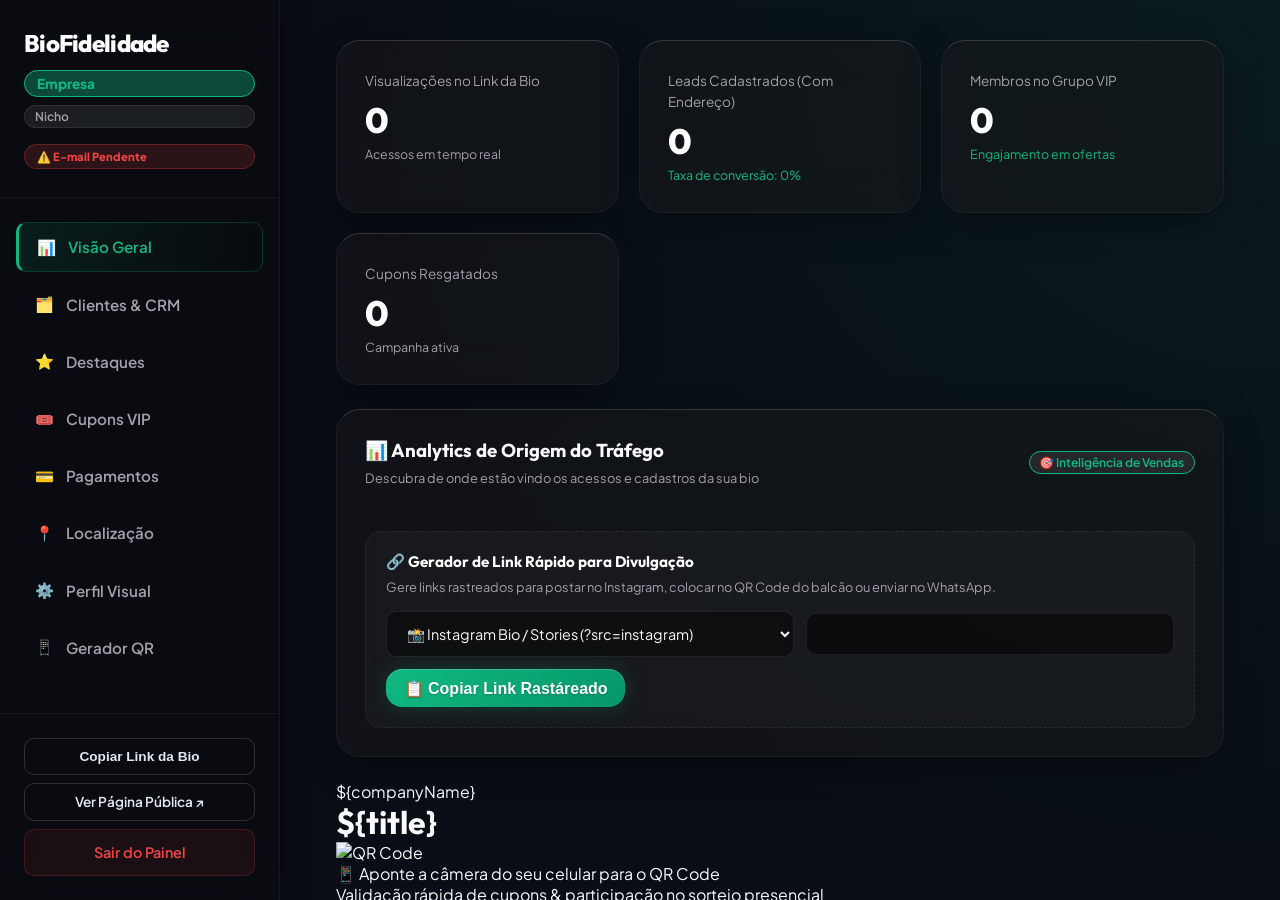
==== commit e5295b22: "feat: atualizar admin/empresa.html (versao final com bugs corrigidos)" ====
--- a/admin/empresa.html
+++ b/admin/empresa.html
@@ -65,10 +65,9 @@
     .tab-btn.active { background: var(--tenant-primary); color: #fff; box-shadow: 0 4px 12px var(--tenant-glow); }
     .tab-content {
       display: none;
-      animation: fadeInTab 0.25s ease forwards;
     }
     .tab-content.active {
-      display: block !important;
+      display: block;
     }
     @keyframes fadeInTab {
       from { opacity: 0; transform: translateY(6px); }
@@ -324,6 +323,42 @@
     /* removed hidden layout */
 
   </style>
+  <script>
+    function showTab(tabId, btn) {
+      // 1. Ocultar todas as abas
+      var tabs = document.querySelectorAll('.tab-content');
+      for (var i = 0; i < tabs.length; i++) {
+        tabs[i].classList.remove('active');
+        tabs[i].style.display = 'none';
+      }
+
+      // 2. Desmarcar todos os itens de menu da sidebar
+      var navItems = document.querySelectorAll('.nav-item');
+      for (var i = 0; i < navItems.length; i++) {
+        navItems[i].classList.remove('active');
+      }
+
+      // 3. Exibir a aba selecionada
+      var target = document.getElementById(tabId);
+      if (target) {
+        target.classList.add('active');
+        target.style.display = 'block';
+      }
+
+      // 4. Marcar o item clicado como ativo
+      if (btn && btn.classList) {
+        btn.classList.add('active');
+      } else {
+        var matching = document.querySelector('.nav-item[onclick*="' + tabId + '"]');
+        if (matching) matching.classList.add('active');
+      }
+
+      // 5. Scroll para o topo
+      var mainEl = document.querySelector('.main-content');
+      if (mainEl) mainEl.scrollTop = 0;
+    }
+    window.showTab = showTab;
+  </script>
 </head>
 <body>
 
@@ -379,7 +414,7 @@
   <!-- MAIN CONTENT -->
   <main class="main-content">
 
-    <div id="tab-visao-geral" class="tab-content active" style="display: block;">
+    <div id="tab-visao-geral" class="tab-content active">
       <div class="grid-dashboard" style="margin-bottom: 1.5rem;">
         <div class="glass-card">
           <span style="font-size: 0.85rem; color: var(--text-muted);">Visualizações no Link da Bio</span>
@@ -447,7 +482,7 @@
     </div>
 
     <!-- TAB 2: Clientes & Leads CRM -->
-    <div id="tab-clientes" class="tab-content" style="display: none;">
+    <div id="tab-clientes" class="tab-content">
       <div class="glass-card">
         <div style="display: flex; justify-content: space-between; align-items: center; margin-bottom: 1.25rem; flex-wrap: wrap; gap: 1rem;">
           <div>
@@ -486,7 +521,7 @@
     </div>
 
     <!-- TAB 3: Fotos & Destaques / Mais Vendidos -->
-    <div id="tab-destaques" class="tab-content" style="display: none;">
+    <div id="tab-destaques" class="tab-content">
       <div class="glass-card" style="max-width: 760px; margin: 0 auto;">
         <h3>Produtos & Serviços em Destaque</h3>
         <p style="font-size: 0.85rem; color: var(--text-muted); margin-bottom: 1.5rem;">
@@ -581,7 +616,7 @@
     </div>
 
     <!-- TAB: OFERTAS, CUPONS & GRUPO VIP -->
-    <div id="tab-cupons" class="tab-content" style="display: none;">
+    <div id="tab-cupons" class="tab-content">
       <div class="glass-card" style="max-width: 650px; margin: 0 auto;">
         <h3>Ofertas, Cupons & Link do Grupo VIP</h3>
         <p style="font-size: 0.85rem; color: var(--text-muted); margin-bottom: 1.5rem;">
@@ -627,7 +662,7 @@
     </div>
 
     <!-- TAB: FORMAS DE PAGAMENTO ACEITAS -->
-    <div id="tab-pagamentos" class="tab-content" style="display: none;">
+    <div id="tab-pagamentos" class="tab-content">
       <div class="glass-card" style="max-width: 650px; margin: 0 auto;">
         <h3>Formas de Pagamento Aceitas</h3>
         <p style="font-size: 0.85rem; color: var(--text-muted); margin-bottom: 1.5rem;">
@@ -685,7 +720,7 @@
     </div>
 
     <!-- TAB 5: Localização & GPS -->
-    <div id="tab-localizacao" class="tab-content" style="display: none;">
+    <div id="tab-localizacao" class="tab-content">
       <div class="glass-card" style="max-width: 650px; margin: 0 auto;">
         <h3>Configuração de Localização & GPS</h3>
         <p style="font-size: 0.85rem; color: var(--text-muted); margin-bottom: 1.25rem;">
@@ -759,7 +794,7 @@
     </div>
 
     <!-- TAB 6: PERFIL & IDENTIDADE VISUAL + RECORTE INTERATIVO DE CAPA COM CENTRALIZAÇÃO AUTOMÁTICA -->
-    <div id="tab-conta-seguranca" class="tab-content" style="display: none;">
+    <div id="tab-conta-seguranca" class="tab-content">
       <div class="glass-card" style="max-width: 680px; margin: 0 auto;">
         <h3 style="margin-bottom: 0.25rem;">Perfil & Identidade Visual da Bio</h3>
         <p style="font-size: 0.85rem; color: var(--text-muted); margin-bottom: 1.5rem;">
@@ -918,7 +953,7 @@
     </div>
 
     <!-- TAB 8: Gerador de QR Code & Sorteios -->
-    <div id="tab-qrcode" class="tab-content" style="display: none;">
+    <div id="tab-qrcode" class="tab-content">
       <div class="glass-card">
         <h3 style="color: #fff; margin-bottom: 0.35rem; font-weight: 800; font-size: 1.2rem;">
           📱 Gerador de QR Code & Cartaz de Balcão para Sorteios
@@ -1179,24 +1214,7 @@
       loadCompanyLeads();
       renderTrafficOriginAnalytics();
       updateGeneratedLinkPreview();
-
-      // Bind explícito em todos os itens de navegação lateral
-      document.querySelectorAll('.nav-item').forEach(item => {
-        item.style.cursor = 'pointer';
-        const onclickAttr = item.getAttribute('onclick') || '';
-        const match = onclickAttr.match(/showTab\(['"]([^'"]+)['"]/);
-        if (match && match[1]) {
-          const targetTabId = match[1];
-          item.setAttribute('data-tab', targetTabId);
-          item.addEventListener('click', (e) => {
-            e.preventDefault();
-            e.stopPropagation();
-            window.showTab(targetTabId, item);
-          });
-        }
-      });
-
-      window.showTab('tab-visao-geral');
+      showTab('tab-visao-geral');
     });
 
     window.showTab = function(tabId, btn) {
@@ -1970,7 +1988,43 @@
     /* removed hidden layout */
 
   </style>
-        </head>
+          <script>
+    function showTab(tabId, btn) {
+      // 1. Ocultar todas as abas
+      var tabs = document.querySelectorAll('.tab-content');
+      for (var i = 0; i < tabs.length; i++) {
+        tabs[i].classList.remove('active');
+        tabs[i].style.display = 'none';
+      }
+
+      // 2. Desmarcar todos os itens de menu da sidebar
+      var navItems = document.querySelectorAll('.nav-item');
+      for (var i = 0; i < navItems.length; i++) {
+        navItems[i].classList.remove('active');
+      }
+
+      // 3. Exibir a aba selecionada
+      var target = document.getElementById(tabId);
+      if (target) {
+        target.classList.add('active');
+        target.style.display = 'block';
+      }
+
+      // 4. Marcar o item clicado como ativo
+      if (btn && btn.classList) {
+        btn.classList.add('active');
+      } else {
+        var matching = document.querySelector('.nav-item[onclick*="' + tabId + '"]');
+        if (matching) matching.classList.add('active');
+      }
+
+      // 5. Scroll para o topo
+      var mainEl = document.querySelector('.main-content');
+      if (mainEl) mainEl.scrollTop = 0;
+    }
+    window.showTab = showTab;
+  </script>
+</head>
         <body>
           <div class="badge">${companyName}</div>
           <h1>${title}</h1>
@@ -1980,9 +2034,9 @@
           <div class="instructions">📱 Aponte a câmera do seu celular para o QR Code</div>
           <div class="sub-instructions">Validação rápida de cupons & participação no sorteio presencial</div>
           <div class="footer">BioFidelidade • Sistema de Validação Presencial</div>
-          <scr` + `ipt>
+          <script>
             window.onload = function() { window.print(); };
-          </scr` + `ipt>
+          <\/script>
         </body>
         </html>
       `);
@@ -1990,26 +2044,26 @@
     }
 
     async function downloadQrCodeImage() {
-        try {
-          const targetUrl = document.getElementById('qr-encoded-url') ? document.getElementById('qr-encoded-url').value : window.location.href;
-          const qrSrc = https://api.qrserver.com/v1/create-qr-code/?size=500x500&data=;
-          
-          const response = await fetch(qrSrc);
-          const blob = await response.blob();
-          const blobUrl = URL.createObjectURL(blob);
-          
-          const a = document.createElement('a');
-          a.href = blobUrl;
-          a.download = qrcode_.png;
-          document.body.appendChild(a);
-          a.click();
-          document.body.removeChild(a);
-          URL.revokeObjectURL(blobUrl);
-        } catch (error) {
-          console.error('Erro ao baixar QR code:', error);
-          alert('Não foi possível baixar o QR Code diretamente. Clique com o botão direito na imagem gerada e selecione Salvar.');
-        }
-      }
+      try {
+        const targetUrl = document.getElementById('qr-encoded-url') ? document.getElementById('qr-encoded-url').value : window.location.href;
+        const qrSrc = `https://api.qrserver.com/v1/create-qr-code/?size=500x500&data=${encodeURIComponent(targetUrl)}`;
+
+        const response = await fetch(qrSrc);
+        const blob = await response.blob();
+        const blobUrl = URL.createObjectURL(blob);
+
+        const a = document.createElement('a');
+        a.href = blobUrl;
+        a.download = `qrcode_${activeSlug || 'biofidelidade'}.png`;
+        document.body.appendChild(a);
+        a.click();
+        document.body.removeChild(a);
+        URL.revokeObjectURL(blobUrl);
+      } catch (error) {
+        console.error('Erro ao baixar QR code:', error);
+        alert('Não foi possível baixar o QR Code diretamente. Clique com o botão direito na imagem gerada e selecione Salvar.');
+      }
+    }
     }
 
     function clearAllLeads() {
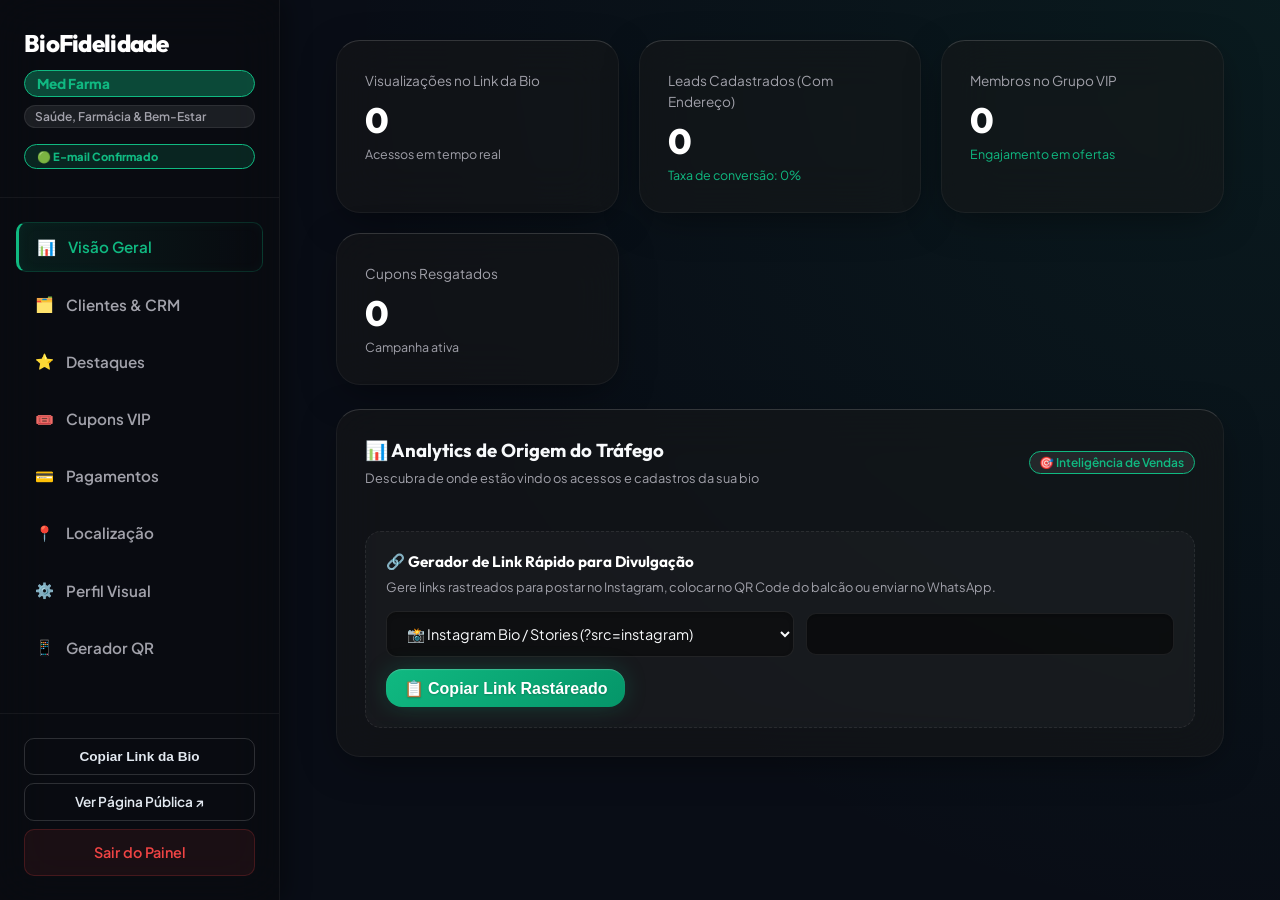
==== commit acbf3103: "feat: atualizar admin/empresa.html (versao final com bugs corrigidos)" ====
--- a/admin/empresa.html
+++ b/admin/empresa.html
@@ -1293,7 +1293,7 @@
 
     function centerImageInCropper() {
       if (!cropperInstance) return;
-      // Calcula o centro exato da ááárea de visão e ajusta o canvas da foto
+      // Calcula o centro exato da área de visão e ajusta o canvas da foto
       const containerData = cropperInstance.getContainerData();
       const canvasData = cropperInstance.getCanvasData();
 
@@ -1581,7 +1581,7 @@
     function checkAndOpenEmailConfirmModal() {
       let customTenants = {};
       try { customTenants = JSON.parse(localStorage.getItem('bf_custom_tenants') || '{}'); } catch(e) {}
-      const tenantObj = getOrCááreateTenantObject(activeSlug);
+      const tenantObj = getOrCreateTenantObject(activeSlug);
       checkEmailConfirmation(tenantObj);
       if (tenantObj.emailConfirmed === true) {
         showToast('E-mail j está confirmado e verificado! 🟢');
@@ -1608,7 +1608,7 @@
       let customTenants = {};
       try { customTenants = JSON.parse(localStorage.getItem('bf_custom_tenants') || '{}'); } catch(e) {}
       
-      const tenantObj = getOrCááreateTenantObject(activeSlug);
+      const tenantObj = getOrCreateTenantObject(activeSlug);
       tenantObj.emailConfirmed = true;
 
       customTenants[activeSlug] = tenantObj;
@@ -1628,7 +1628,7 @@
       let customTenants = {};
       try { customTenants = JSON.parse(localStorage.getItem('bf_custom_tenants') || '{}'); } catch(e) {}
       
-      const tenantObj = getOrCááreateTenantObject(activeSlug);
+      const tenantObj = getOrCreateTenantObject(activeSlug);
       const newStatus = !(tenantObj.emailConfirmed === true);
       tenantObj.emailConfirmed = newStatus;
 
@@ -1648,7 +1648,7 @@
       const btn = document.getElementById('btn-resend-email');
       if (!btn || btn.disabled) return;
 
-      const tenant = getOrCááreateTenantObject(activeSlug);
+      const tenant = getOrCreateTenantObject(activeSlug);
       showToast(`📩 Novo e-mail de confirmação enviado para ${tenant.email || 'seu e-mail'}!`);
 
       let count = 60;
@@ -1988,43 +1988,7 @@
     /* removed hidden layout */
 
   </style>
-          <script>
-    function showTab(tabId, btn) {
-      // 1. Ocultar todas as abas
-      var tabs = document.querySelectorAll('.tab-content');
-      for (var i = 0; i < tabs.length; i++) {
-        tabs[i].classList.remove('active');
-        tabs[i].style.display = 'none';
-      }
-
-      // 2. Desmarcar todos os itens de menu da sidebar
-      var navItems = document.querySelectorAll('.nav-item');
-      for (var i = 0; i < navItems.length; i++) {
-        navItems[i].classList.remove('active');
-      }
-
-      // 3. Exibir a aba selecionada
-      var target = document.getElementById(tabId);
-      if (target) {
-        target.classList.add('active');
-        target.style.display = 'block';
-      }
-
-      // 4. Marcar o item clicado como ativo
-      if (btn && btn.classList) {
-        btn.classList.add('active');
-      } else {
-        var matching = document.querySelector('.nav-item[onclick*="' + tabId + '"]');
-        if (matching) matching.classList.add('active');
-      }
-
-      // 5. Scroll para o topo
-      var mainEl = document.querySelector('.main-content');
-      if (mainEl) mainEl.scrollTop = 0;
-    }
-    window.showTab = showTab;
-  </script>
-</head>
+          </head>
         <body>
           <div class="badge">${companyName}</div>
           <h1>${title}</h1>
@@ -2064,7 +2028,6 @@
         alert('Não foi possível baixar o QR Code diretamente. Clique com o botão direito na imagem gerada e selecione Salvar.');
       }
     }
-    }
 
     function clearAllLeads() {
       if (sampleCustomers.length === 0) {
@@ -2118,7 +2081,7 @@
     function copyBioLink() {
       const bioUrl = `${window.location.origin}/index.html?tenant=${activeSlug}`;
       navigator.clipboard.writeText(bioUrl);
-      alert(`Link da Bio copiado para a ááárea de transferência!\n\n${bioUrl}`);
+      alert(`Link da Bio copiado para a área de transferência!\n\n${bioUrl}`);
     }
 
     function togglePasswordVisibility(inputId, btn) {
@@ -2149,41 +2112,41 @@
       const file = event.target.files[0];
       if (!file) return;
 
-      const áreader = new FileReader();
-      áreader.onload = function(e) {
+      const reader = new FileReader();
+      reader.onload = function(e) {
         imageStore[key] = e.target.result;
         const preview = document.getElementById(`${key}-preview`);
         if (preview) preview.src = e.target.result;
       };
-      áreaderreadAsDataURL(file);
+      reader.readAsDataURL(file);
     }
 
     function handleLogoUpload(event) {
       const file = event.target.files[0];
       if (!file) return;
 
-      const áreader = new FileReader();
-      áreader.onload = function(e) {
+      const reader = new FileReader();
+      reader.onload = function(e) {
         imageStore['logo'] = e.target.result;
         const preview = document.getElementById('logo-preview');
         if (preview) preview.src = e.target.result;
       };
-      áreaderreadAsDataURL(file);
+      reader.readAsDataURL(file);
     }
 
     function handleBannerUpload(event) {
       const file = event.target.files[0];
       if (!file) return;
 
-      const áreader = new FileReader();
-      áreader.onload = function(e) {
+      const reader = new FileReader();
+      reader.onload = function(e) {
         imageStore['banner'] = e.target.result;
         openCropperModal();
       };
-      áreaderreadAsDataURL(file);
-    }
-
-    function getOrCááreateTenantObject(slug) {
+      reader.readAsDataURL(file);
+    }
+
+    function getOrCreateTenantObject(slug) {
       let customTenants = {};
       try { customTenants = JSON.parse(localStorage.getItem('bf_custom_tenants') || '{}'); } catch(e) {}
       const def = defaultTenants[slug] || {};
@@ -2204,7 +2167,7 @@
         let customTenants = {};
         try { customTenants = JSON.parse(localStorage.getItem('bf_custom_tenants') || '{}'); } catch(e) {}
         
-        const tenantObj = getOrCááreateTenantObject(activeSlug);
+        const tenantObj = getOrCreateTenantObject(activeSlug);
         tenantObj.highlights = [h1, h2, h3];
 
         customTenants[activeSlug] = tenantObj;
@@ -2256,7 +2219,7 @@
         let customTenants = {};
         try { customTenants = JSON.parse(localStorage.getItem('bf_custom_tenants') || '{}'); } catch(e) {}
         
-        const tenantObj = getOrCááreateTenantObject(activeSlug);
+        const tenantObj = getOrCreateTenantObject(activeSlug);
         tenantObj.campaignTitle = newTitle;
         tenantObj.discountBadge = newDiscount;
         tenantObj.couponCode = newCoupon;
@@ -2289,7 +2252,7 @@
         let customTenants = {};
         try { customTenants = JSON.parse(localStorage.getItem('bf_custom_tenants') || '{}'); } catch(e) {}
         
-        const tenantObj = getOrCááreateTenantObject(activeSlug);
+        const tenantObj = getOrCreateTenantObject(activeSlug);
         tenantObj.payments = selectedPayments;
 
         customTenants[activeSlug] = tenantObj;
@@ -2316,7 +2279,7 @@
         let customTenants = {};
         try { customTenants = JSON.parse(localStorage.getItem('bf_custom_tenants') || '{}'); } catch(e) {}
         
-        const tenantObj = getOrCááreateTenantObject(activeSlug);
+        const tenantObj = getOrCreateTenantObject(activeSlug);
         tenantObj.name = newName;
         if (newBioDesc) tenantObj.bio = newBioDesc;
         tenantObj.niche = newNiche;
@@ -2406,7 +2369,7 @@
       let customTenants = {};
       try { customTenants = JSON.parse(localStorage.getItem('bf_custom_tenants') || '{}'); } catch(e) {}
       
-      const tenantObj = getOrCááreateTenantObject(activeSlug);
+      const tenantObj = getOrCreateTenantObject(activeSlug);
       tenantObj.password = newPass;
 
       customTenants[activeSlug] = tenantObj;
@@ -2471,7 +2434,7 @@
         let customTenants = {};
         try { customTenants = JSON.parse(localStorage.getItem('bf_custom_tenants') || '{}'); } catch(e) {}
         
-        const tenantObj = getOrCááreateTenantObject(activeSlug);
+        const tenantObj = getOrCreateTenantObject(activeSlug);
         tenantObj.address = newAddress;
         tenantObj.hoursConfig = hoursConfig;
         tenantObj.hours = summaryHours;
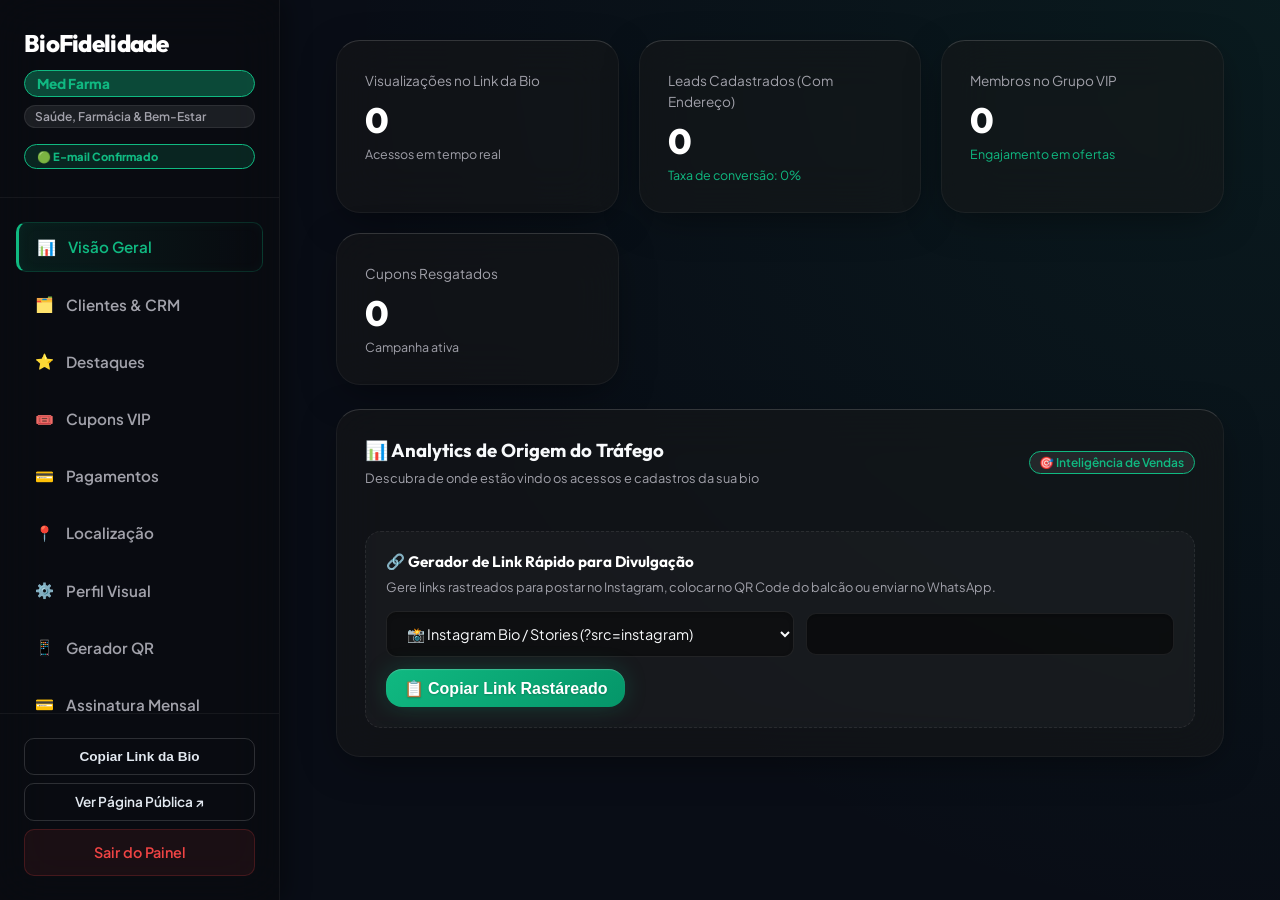
==== commit 951cd682: "feat: adicionar controle de mensalidades e bloqueio de lojistas (Master & Painel Empresa)" ====
--- a/admin/empresa.html
+++ b/admin/empresa.html
@@ -325,6 +325,12 @@
   </style>
   <script>
     function showTab(tabId, btn) {
+      // Verificação de inadimplência
+      if (currentTenantObject && currentTenantObject.subscription_status === 'past_due' && tabId !== 'tab-assinatura') {
+        showToast('Sua assinatura está pendente. Acesse a aba Assinatura Mensal para regularizar.', 'error');
+        tabId = 'tab-assinatura';
+      }
+
       // 1. Ocultar todas as abas
       var tabs = document.querySelectorAll('.tab-content');
       for (var i = 0; i < tabs.length; i++) {
@@ -401,6 +407,9 @@
       <div class="nav-item" onclick="showTab('tab-qrcode', this)">
         <span>📱</span> Gerador QR
       </div>
+      <div class="nav-item" id="nav-assinatura" onclick="showTab('tab-assinatura', this)">
+        <span>💳</span> Assinatura Mensal
+      </div>
     </nav>
     
     <div class="sidebar-footer" style="display:flex; flex-direction:column; gap:0.5rem;">
@@ -971,7 +980,7 @@
 
             <div class="form-group" style="margin-bottom: 1.1rem;">
               <label class="form-label">Link de Destino Incorporado no QR Code</label>
-              <input type="text" id="qr-encoded-url" class="form-controreadonly style="background: rgba(0,0,0,0.4); color: var(--tenant-primary); font-family: monospace; font-size: 0.82rem;">
+              <input type="text" id="qr-encoded-url" class="form-control" readonly style="background: rgba(0,0,0,0.4); color: var(--tenant-primary); font-family: monospace; font-size: 0.82rem;">
             </div>
 
             <div style="background: rgba(16, 185, 129, 0.08); border: 1px solid rgba(16, 185, 129, 0.25); border-radius: 12px; padding: 1rem; margin-bottom: 1.25rem;">
@@ -979,9 +988,9 @@
                 ⚡ Como Funciona a Validação do Sorteio:
               </div>
               <ul style="font-size: 0.78rem; color: var(--text-muted); padding-left: 1.1rem; line-height: 1.5;">
-                <li><strong>1º Escaneamento:</strong> Cliente preenche nome, WhatsApp e CEP (com validação anti-fraude). Ganha o cupom e segue o Instagram da empresa.</li>
-                <li><strong>Re-escaneamento:</strong> Se escanear de novo no balcão, o sistema exibe <em>"Cliente Já Validado! ✅"</em> com horário e número de check-ins.</li>
-                <li><strong>No seu CRM:</strong> Vocêvisualiza a data, hora exata, IP e cidade de cada validação!</li>
+                <li><strong>1º Escaneamento:</strong> Cliente preenche nome, WhatsApp e CEP (com validação anti-fraude).</li>
+                <li><strong>Confirmação:</strong> Ganha uma mensagem escrita "Cliente Validado".</li>
+                <li><strong>Passo Final:</strong> Logo em seguida, recebe a opção para seguir o Instagram da empresa. (Apenas estas opções, cadastro exclusivo para Sorteio)</li>
               </ul>
             </div>
 
@@ -1015,6 +1024,52 @@
               Validação Rápida & Cupons Exclusivos
             </div>
           </div>
+        </div>
+      </div>
+    </div>
+
+    <!-- TAB: ASSINATURA MENSAL -->
+    <div id="tab-assinatura" class="tab-content">
+      <div class="glass-card" style="max-width: 650px; margin: 0 auto;">
+        <h3 style="color: #fff; margin-bottom: 0.35rem; font-weight: 800; font-size: 1.2rem;">
+          💳 Assinatura Mensal & Pagamentos
+        </h3>
+        <p style="font-size: 0.85rem; color: var(--text-muted); margin-bottom: 1.5rem;">
+          Mantenha sua assinatura ativa para garantir o acesso ininterrupto dos seus clientes aos cupons e sistema de sorteio.
+        </p>
+
+        <div id="assinatura-status-box" style="background: rgba(16, 185, 129, 0.08); border: 1px solid rgba(16, 185, 129, 0.25); border-radius: 12px; padding: 1.25rem; margin-bottom: 1.5rem; display: flex; align-items: center; justify-content: space-between;">
+          <div>
+            <div style="font-size: 0.8rem; color: var(--text-muted); margin-bottom: 0.2rem; text-transform: uppercase; font-weight: 700;">Status Atual</div>
+            <strong id="assinatura-status-text" style="color: #10b981; font-size: 1.3rem;">Ativo ✅</strong>
+          </div>
+          <div style="text-align: right;">
+            <div style="font-size: 0.8rem; color: var(--text-muted); margin-bottom: 0.2rem;">Valor da Mensalidade</div>
+            <strong style="color: #fff; font-size: 1.1rem;">R$ 149,00</strong>
+          </div>
+        </div>
+
+        <h4 style="color: #fff; margin-bottom: 1rem; font-weight: 700; font-size: 0.95rem;">Opções de Pagamento</h4>
+        <div style="display: grid; grid-template-columns: repeat(auto-fit, minmax(180px, 1fr)); gap: 1rem; margin-bottom: 1.5rem;">
+          
+          <div class="payment-option-checkbox-card" style="display: flex; flex-direction: column; align-items: center; text-align: center; padding: 1.25rem; cursor: pointer; border: 1px solid var(--tenant-primary); background: rgba(255,255,255,0.02);" onclick="simulatePayment('pix')">
+            <span style="font-size: 2rem; margin-bottom: 0.5rem;">💠</span>
+            <strong style="color: #fff; font-size: 0.9rem; margin-bottom: 0.25rem;">Pix Instantâneo</strong>
+            <span style="font-size: 0.75rem; color: var(--text-muted);">Aprovação na hora (QR Code)</span>
+          </div>
+
+          <div class="payment-option-checkbox-card" style="display: flex; flex-direction: column; align-items: center; text-align: center; padding: 1.25rem; cursor: pointer;" onclick="simulatePayment('cartao')">
+            <span style="font-size: 2rem; margin-bottom: 0.5rem;">💳</span>
+            <strong style="color: #fff; font-size: 0.9rem; margin-bottom: 0.25rem;">Cartão de Crédito</strong>
+            <span style="font-size: 0.75rem; color: var(--text-muted);">Assinatura recorrente</span>
+          </div>
+
+          <div class="payment-option-checkbox-card" style="display: flex; flex-direction: column; align-items: center; text-align: center; padding: 1.25rem; cursor: pointer;" onclick="simulatePayment('boleto')">
+            <span style="font-size: 2rem; margin-bottom: 0.5rem;">📄</span>
+            <strong style="color: #fff; font-size: 0.9rem; margin-bottom: 0.25rem;">Boleto Bancário</strong>
+            <span style="font-size: 0.75rem; color: var(--text-muted);">Vencimento em 3 dias</span>
+          </div>
+
         </div>
       </div>
     </div>
@@ -1094,6 +1149,7 @@
 
   <script>
     let activeSlug = 'medfarma';
+    let currentTenantObject = null;
     const defaultTenants = {
       medfarma: {
         id: 'comp-4',
@@ -1220,6 +1276,11 @@
     window.showTab = function(tabId, btn) {
       console.log('Navegando para aba:', tabId);
 
+      if (currentTenantObject && currentTenantObject.subscription_status === 'past_due' && tabId !== 'tab-assinatura') {
+        showToast('Sua assinatura está pendente. Regularize o pagamento para acessar.', 'error');
+        tabId = 'tab-assinatura';
+      }
+
       // 1. Ocultar todas as abas
       document.querySelectorAll('.tab-content').forEach(el => {
         el.classList.remove('active');
@@ -1458,8 +1519,20 @@
       }
 
       const tenant = allTenants[activeSlug] || allTenants['medfarma'];
+      currentTenantObject = tenant;
       if (tenant) {
         checkEmailConfirmation(tenant);
+        
+        const statusText = document.getElementById('assinatura-status-text');
+        if (statusText) {
+          if (tenant.subscription_status === 'past_due') {
+            statusText.textContent = 'Inadimplente ❌';
+            statusText.style.color = '#ef4444';
+          } else {
+            statusText.textContent = 'Ativo ✅';
+            statusText.style.color = '#10b981';
+          }
+        }
         if (document.getElementById('admin-company-name')) document.getElementById('admin-company-name').textContent = tenant.name || 'Empresa';
         if (document.getElementById('admin-company-niche')) document.getElementById('admin-company-niche').textContent = tenant.niche || 'Geral';
 
@@ -2540,6 +2613,36 @@
         toast.style.opacity = '0';
       }, 2400);
     }
+    function simulatePayment(method) {
+      if (!currentTenantObject) return;
+      let msg = '';
+      if (method === 'pix') msg = 'Gerando QR Code PIX (Simulação gateway)';
+      if (method === 'cartao') msg = 'Abrindo Checkout de Cartão (Simulação)';
+      if (method === 'boleto') msg = 'Gerando Boleto Bancário (Simulação)';
+      
+      showToast(msg, 'success');
+      
+      // Simulate successful payment after 2 seconds
+      setTimeout(() => {
+        showToast('Pagamento confirmado com sucesso!', 'success');
+        currentTenantObject.subscription_status = 'active';
+
+        // Persist to localStorage for simulation
+        let customTenants = JSON.parse(localStorage.getItem('bf_custom_tenants') || '{}');
+        if (!customTenants[activeSlug]) customTenants[activeSlug] = {};
+        customTenants[activeSlug].subscription_status = 'active';
+        localStorage.setItem('bf_custom_tenants', JSON.stringify(customTenants));
+        
+        // Atualiza UI
+        const statusText = document.getElementById('assinatura-status-text');
+        if (statusText) {
+          statusText.textContent = 'Ativo ✅';
+          statusText.style.color = '#10b981';
+        }
+        
+        // Em um cenário real, isso atualizaria o banco de dados.
+      }, 2000);
+    }
   </script>
 
   <!-- NOTIFICAÇÃO TOAST FLUIDA NÃO-BLOQUEANTE (0ms DELAY) -->
